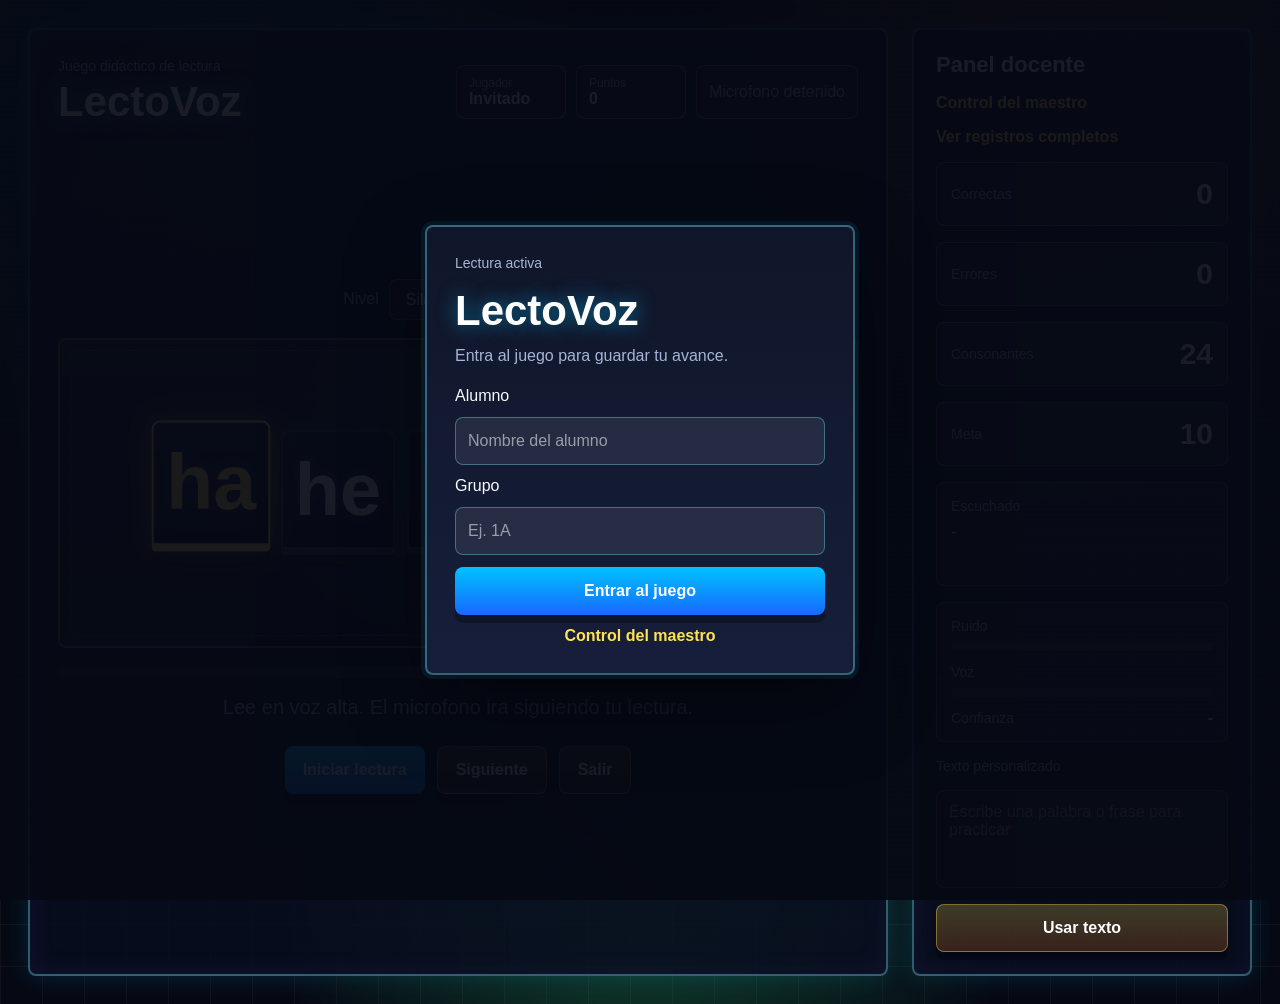
==== index.html @ b3d40e50 "Refactor LectoVoz into modular architecture" ====
<!doctype html>
<html lang="es">
  <head>
    <meta charset="UTF-8" />
    <meta name="viewport" content="width=device-width, initial-scale=1.0" />
    <title>LectoVoz</title>
    <link rel="stylesheet" href="styles.css" />
  </head>
  <body>
    <section class="login-screen" id="login-screen">
      <form class="login-card" id="login-form">
        <p class="eyebrow">Lectura activa</p>
        <h1>LectoVoz</h1>
        <p class="login-copy">Entra al juego para guardar tu avance.</p>
        <label for="student-name">Alumno</label>
        <input id="student-name" autocomplete="name" required placeholder="Nombre del alumno" />
        <label for="student-group">Grupo</label>
        <input id="student-group" required placeholder="Ej. 1A" />
        <button class="primary full" type="submit">Entrar al juego</button>
        <a class="teacher-link" href="teacher-control.html">Control del maestro</a>
      </form>
    </section>

    <main class="app">
      <section class="practice" aria-labelledby="app-title">
        <div class="topbar">
          <div>
            <p class="eyebrow">Juego didactico de lectura</p>
            <h1 id="app-title">LectoVoz</h1>
          </div>
          <div class="player-strip">
            <div>
              <span>Jugador</span>
              <strong id="current-student">Invitado</strong>
            </div>
            <div>
              <span>Puntos</span>
              <strong id="score-count">0</strong>
            </div>
            <div class="status" id="mic-status">Microfono detenido</div>
          </div>
        </div>

        <div class="reader" aria-live="polite">
          <div class="level-row">
            <label for="level-select">Nivel</label>
            <select id="level-select">
              <option value="silabas">Silabas</option>
              <option value="palabras_cortas">Palabras pequenas</option>
              <option value="palabras_medianas">Palabras medianas</option>
              <option value="palabras_largas">Palabras grandes</option>
              <option value="frases_cortas">Frases 3 a 5</option>
              <option value="frases_medianas">Frases 5 a 8</option>
              <option value="frases_largas">Frases 8 a 10</option>
            </select>
          </div>

          <div class="prompt-shell">
            <div id="prompt" class="prompt"></div>
          </div>

          <div class="meter" aria-hidden="true">
            <div id="meter-fill"></div>
          </div>

          <p class="feedback" id="feedback">
            Presiona iniciar y permite el microfono. Despues lee en voz alta.
          </p>

          <div class="controls">
            <button id="start-btn" class="primary">Iniciar lectura</button>
            <button id="next-btn" class="secondary">Siguiente</button>
            <button id="logout-btn" class="secondary">Salir</button>
          </div>
        </div>
      </section>

      <aside class="side">
        <h2>Panel docente</h2>
        <a class="teacher-link compact" href="teacher-control.html">Control del maestro</a>
        <a class="teacher-link compact" href="teacher.html">Ver registros completos</a>
        <div class="stat">
          <span>Correctas</span>
          <strong id="correct-count">0</strong>
        </div>
        <div class="stat">
          <span>Errores</span>
          <strong id="error-count">0</strong>
        </div>
        <div class="stat">
          <span>Consonantes</span>
          <strong id="active-consonants">24</strong>
        </div>
        <div class="stat">
          <span>Meta</span>
          <strong id="session-goal-count">10</strong>
        </div>
        <div class="heard">
          <span>Escuchado</span>
          <p id="heard-text">-</p>
        </div>
        <div class="audio-panel">
          <div>
            <span>Ruido</span>
            <div class="mini-meter"><i id="noise-level"></i></div>
          </div>
          <div>
            <span>Voz</span>
            <div class="mini-meter"><i id="voice-level"></i></div>
          </div>
          <div class="confidence">
            <span>Confianza</span>
            <strong id="confidence-level">-</strong>
          </div>
        </div>
        <label class="custom-label" for="custom-text">Texto personalizado</label>
        <textarea id="custom-text" rows="4" placeholder="Escribe una palabra o frase para practicar"></textarea>
        <button id="use-custom" class="secondary full">Usar texto</button>
      </aside>
    </main>

    <script src="modules/evaluation.js"></script>
    <script src="modules/content.js"></script>
    <script src="modules/storage.js"></script>
    <script src="modules/speech-recognition.js"></script>
    <script src="app.js"></script>
  </body>
</html>
---- styles.css ----
:root {
  --ink: #202124;
  --muted: #65717b;
  --paper: #fffdf8;
  --line: #d9e1e8;
  --blue: #2563eb;
  --green: #198754;
  --red: #c92a2a;
  --yellow: #f2c94c;
  --panel: #f5f7fb;
}

* {
  box-sizing: border-box;
}

body {
  margin: 0;
  min-height: 100vh;
  background: linear-gradient(135deg, #eaf6ff 0%, #fff8df 52%, #ecfff3 100%);
  color: var(--ink);
  font-family: Arial, Helvetica, sans-serif;
}

button,
select,
textarea,
input {
  font: inherit;
}

.app {
  display: grid;
  grid-template-columns: minmax(0, 1fr) 320px;
  gap: 24px;
  min-height: 100vh;
  padding: 28px;
}

.practice,
.side {
  background: rgba(255, 255, 255, 0.88);
  border: 1px solid rgba(32, 33, 36, 0.08);
  border-radius: 8px;
  box-shadow: 0 20px 60px rgba(37, 99, 235, 0.12);
}

.practice {
  display: flex;
  flex-direction: column;
  padding: 28px;
}

.topbar {
  display: flex;
  align-items: flex-start;
  justify-content: space-between;
  gap: 20px;
}

.eyebrow {
  margin: 0 0 4px;
  color: var(--muted);
  font-size: 14px;
}

h1,
h2 {
  margin: 0;
}

h1 {
  font-size: 42px;
}

h2 {
  font-size: 22px;
}

.status {
  min-width: 172px;
  border: 1px solid var(--line);
  border-radius: 999px;
  padding: 10px 14px;
  color: var(--muted);
  text-align: center;
  background: #fff;
}

.status.listening {
  border-color: rgba(25, 135, 84, 0.35);
  color: var(--green);
  background: #ecfff3;
}

.reader {
  display: flex;
  flex: 1;
  flex-direction: column;
  justify-content: center;
  gap: 22px;
  max-width: 980px;
  width: 100%;
  margin: 0 auto;
}

.level-row {
  display: flex;
  align-items: center;
  justify-content: center;
  gap: 10px;
  color: var(--muted);
}

select {
  border: 1px solid var(--line);
  border-radius: 8px;
  background: #fff;
  padding: 10px 12px;
}

.prompt-shell {
  display: flex;
  align-items: center;
  justify-content: center;
  min-height: 245px;
  border: 2px solid var(--line);
  border-radius: 8px;
  background: var(--paper);
  padding: 28px;
}

.prompt {
  display: flex;
  flex-wrap: wrap;
  justify-content: center;
  gap: 12px;
  max-width: 880px;
  line-height: 1.35;
  text-align: center;
}

.chunk {
  display: inline-flex;
  align-items: center;
  justify-content: center;
  min-width: 56px;
  min-height: 64px;
  border-bottom: 6px solid #c8d2dc;
  border-radius: 8px 8px 4px 4px;
  padding: 8px 12px;
  background: #fff;
  color: #1d2935;
  font-size: clamp(34px, 7vw, 74px);
  font-weight: 800;
  transition: background-color 160ms ease, color 160ms ease, border-color 160ms ease, transform 160ms ease;
}

.chunk.current {
  border-color: var(--yellow);
  transform: translateY(-3px);
}

.chunk.correct {
  border-color: var(--green);
  background: #e9f9ef;
  color: var(--green);
}

.chunk.error {
  border-color: var(--red);
  background: #fff0f0;
  color: var(--red);
}

.space {
  width: 26px;
}

.meter {
  height: 12px;
  overflow: hidden;
  border-radius: 999px;
  background: #dbe5ee;
}

#meter-fill {
  width: 0%;
  height: 100%;
  border-radius: inherit;
  background: linear-gradient(90deg, #198754, #2f9e44);
  transition: width 180ms ease;
}

.feedback {
  min-height: 32px;
  margin: 0;
  color: var(--muted);
  font-size: 20px;
  text-align: center;
}

.controls {
  display: flex;
  justify-content: center;
  gap: 12px;
}

button {
  min-height: 48px;
  border: 0;
  border-radius: 8px;
  padding: 0 18px;
  cursor: pointer;
  font-weight: 700;
}

.primary {
  background: var(--blue);
  color: #fff;
}

.secondary {
  border: 1px solid var(--line);
  background: #fff;
  color: var(--ink);
}

.full {
  width: 100%;
}

.side {
  display: flex;
  flex-direction: column;
  gap: 16px;
  padding: 22px;
}

.stat,
.heard,
.audio-panel {
  border: 1px solid var(--line);
  border-radius: 8px;
  background: var(--panel);
  padding: 14px;
}

.stat {
  display: flex;
  align-items: center;
  justify-content: space-between;
}

.stat span,
.heard span,
.audio-panel span,
.custom-label {
  color: var(--muted);
  font-size: 14px;
}

.stat strong {
  font-size: 30px;
}

.heard p {
  min-height: 48px;
  margin: 8px 0 0;
  overflow-wrap: anywhere;
}

.audio-panel {
  display: grid;
  gap: 12px;
}

.mini-meter {
  height: 9px;
  margin-top: 7px;
  overflow: hidden;
  border-radius: 999px;
  background: #dbe5ee;
}

.mini-meter i {
  display: block;
  width: 0%;
  height: 100%;
  border-radius: inherit;
  background: #2563eb;
  transition: width 100ms linear;
}

.confidence {
  display: flex;
  align-items: center;
  justify-content: space-between;
}

textarea {
  width: 100%;
  resize: vertical;
  border: 1px solid var(--line);
  border-radius: 8px;
  padding: 12px;
}

@media (max-width: 860px) {
  .app {
    grid-template-columns: 1fr;
    padding: 14px;
  }

  .practice {
    min-height: 68vh;
    padding: 18px;
  }

  .topbar {
    flex-direction: column;
  }

  h1 {
    font-size: 34px;
  }

  .status {
    width: 100%;
  }

  .prompt-shell {
    min-height: 220px;
    padding: 18px;
  }

  .chunk {
    min-width: 45px;
    min-height: 54px;
    padding: 6px 9px;
  }
}

/* Arcade skin */
:root {
  --ink: #f8fbff;
  --muted: #a7b4d6;
  --paper: #10172a;
  --line: rgba(124, 239, 255, 0.35);
  --blue: #00c2ff;
  --green: #35ff87;
  --red: #ff3d71;
  --yellow: #ffe156;
  --panel: rgba(11, 18, 38, 0.88);
  --violet: #8b5cf6;
  --hot: #ff7a18;
}

body {
  overflow-x: hidden;
  background:
    linear-gradient(rgba(255, 255, 255, 0.035) 1px, transparent 1px),
    linear-gradient(90deg, rgba(255, 255, 255, 0.035) 1px, transparent 1px),
    radial-gradient(circle at 18% 14%, rgba(0, 194, 255, 0.32), transparent 28%),
    radial-gradient(circle at 82% 12%, rgba(255, 122, 24, 0.28), transparent 28%),
    radial-gradient(circle at 50% 88%, rgba(53, 255, 135, 0.22), transparent 34%),
    #060914;
  background-size: 42px 42px, 42px 42px, auto, auto, auto, auto;
  color: var(--ink);
}

body::before {
  content: "";
  position: fixed;
  inset: auto -10vw 0;
  height: 34vh;
  pointer-events: none;
  background:
    linear-gradient(115deg, transparent 45%, rgba(0, 194, 255, 0.28) 46%, transparent 48%),
    linear-gradient(65deg, transparent 45%, rgba(255, 225, 86, 0.24) 46%, transparent 48%);
  transform: perspective(420px) rotateX(58deg);
  transform-origin: bottom;
  opacity: 0.72;
}

body::after {
  content: "";
  position: fixed;
  inset: 0;
  pointer-events: none;
  background: repeating-linear-gradient(0deg, rgba(255, 255, 255, 0.035), rgba(255, 255, 255, 0.035) 1px, transparent 1px, transparent 5px);
  mix-blend-mode: screen;
}

.login-screen {
  position: fixed;
  z-index: 10;
  inset: 0;
  display: grid;
  place-items: center;
  padding: 20px;
  background: rgba(6, 9, 20, 0.92);
}

.login-screen.hidden {
  display: none;
}

.login-card {
  display: grid;
  gap: 12px;
  width: min(430px, 100%);
  border: 2px solid var(--line);
  border-radius: 8px;
  padding: 28px;
  background: linear-gradient(180deg, rgba(16, 23, 42, 0.98), rgba(23, 31, 61, 0.96));
  box-shadow: 0 0 0 4px rgba(0, 194, 255, 0.08), 0 28px 80px rgba(0, 0, 0, 0.42);
}

.login-card h1,
.teacher-hero h1 {
  color: #fff;
  text-shadow: 0 0 18px rgba(0, 194, 255, 0.55);
}

.login-copy {
  margin: 0 0 10px;
  color: var(--muted);
}

input,
select,
textarea {
  border: 1px solid var(--line);
  border-radius: 8px;
  background: rgba(255, 255, 255, 0.08);
  color: #fff;
}

input {
  min-height: 48px;
  padding: 0 12px;
}

input::placeholder,
textarea::placeholder {
  color: rgba(248, 251, 255, 0.55);
}

select option {
  color: #111827;
}

.app {
  position: relative;
  z-index: 1;
  grid-template-columns: minmax(0, 1fr) 340px;
}

.practice,
.side,
.teacher-stat,
.records-panel {
  border: 2px solid var(--line);
  background: linear-gradient(180deg, rgba(12, 18, 40, 0.92), rgba(8, 13, 30, 0.86));
  box-shadow:
    0 0 24px rgba(0, 194, 255, 0.16),
    inset 0 0 28px rgba(139, 92, 246, 0.08);
}

.topbar {
  align-items: center;
}

.eyebrow,
.level-row,
.feedback,
.stat span,
.heard span,
.audio-panel span,
.custom-label {
  color: var(--muted);
}

h1 {
  color: #fff;
  letter-spacing: 0;
  text-shadow: 0 0 20px rgba(0, 194, 255, 0.55), 0 0 34px rgba(255, 122, 24, 0.24);
}

.player-strip {
  display: grid;
  grid-template-columns: auto auto auto;
  gap: 10px;
  align-items: stretch;
}

.player-strip > div,
.status,
.stat,
.heard,
.audio-panel {
  border: 1px solid var(--line);
  background: rgba(255, 255, 255, 0.07);
}

.player-strip > div {
  min-width: 110px;
  border-radius: 8px;
  padding: 10px 12px;
}

.player-strip span {
  display: block;
  color: var(--muted);
  font-size: 12px;
}

.player-strip strong,
.stat strong,
.teacher-stat strong,
.confidence strong {
  color: #fff;
}

.status {
  display: grid;
  place-items: center;
  color: var(--muted);
}

.status.listening {
  color: var(--green);
  background: rgba(53, 255, 135, 0.12);
  box-shadow: 0 0 22px rgba(53, 255, 135, 0.22);
}

.reader {
  gap: 18px;
}

.prompt-shell {
  position: relative;
  min-height: 310px;
  overflow: hidden;
  border: 2px solid rgba(255, 225, 86, 0.38);
  background:
    linear-gradient(180deg, rgba(255, 255, 255, 0.07), rgba(255, 255, 255, 0.02)),
    radial-gradient(circle at 50% 40%, rgba(0, 194, 255, 0.18), transparent 45%),
    #0b1024;
}

.prompt-shell::before {
  content: "";
  position: absolute;
  inset: 10px;
  border: 1px dashed rgba(255, 225, 86, 0.28);
  border-radius: 8px;
  pointer-events: none;
}

.prompt {
  position: relative;
}

.chunk {
  min-width: 70px;
  min-height: 74px;
  border: 2px solid rgba(255, 255, 255, 0.18);
  border-bottom: 8px solid rgba(255, 255, 255, 0.18);
  background: linear-gradient(180deg, #17203f, #0c1228);
  color: #fff;
  text-shadow: 0 0 14px rgba(255, 255, 255, 0.2);
  box-shadow: 0 12px 0 rgba(0, 0, 0, 0.22), 0 0 18px rgba(0, 194, 255, 0.12);
}

.chunk.current {
  border-color: var(--yellow);
  color: var(--yellow);
  transform: translateY(-7px) scale(1.04);
  box-shadow: 0 15px 0 rgba(0, 0, 0, 0.24), 0 0 28px rgba(255, 225, 86, 0.45);
}

.chunk.correct {
  border-color: var(--green);
  background: linear-gradient(180deg, rgba(53, 255, 135, 0.28), rgba(18, 127, 69, 0.24));
  color: var(--green);
  box-shadow: 0 12px 0 rgba(0, 0, 0, 0.22), 0 0 26px rgba(53, 255, 135, 0.38);
}

.chunk.error {
  border-color: var(--red);
  background: linear-gradient(180deg, rgba(255, 61, 113, 0.32), rgba(123, 16, 48, 0.28));
  color: #ffd8e2;
  box-shadow: 0 12px 0 rgba(0, 0, 0, 0.22), 0 0 26px rgba(255, 61, 113, 0.4);
}

.meter,
.mini-meter {
  background: rgba(255, 255, 255, 0.11);
}

#meter-fill {
  background: linear-gradient(90deg, var(--green), var(--yellow), var(--hot));
  box-shadow: 0 0 18px rgba(53, 255, 135, 0.45);
}

.mini-meter i {
  background: linear-gradient(90deg, var(--blue), var(--yellow));
}

button,
.nav-button,
.teacher-link {
  text-decoration: none;
}

button,
.nav-button {
  box-shadow: 0 8px 0 rgba(0, 0, 0, 0.28);
  transition: transform 120ms ease, box-shadow 120ms ease, filter 120ms ease;
}

button:hover,
.nav-button:hover {
  filter: brightness(1.12);
  transform: translateY(-2px);
}

button:active,
.nav-button:active {
  box-shadow: 0 3px 0 rgba(0, 0, 0, 0.28);
  transform: translateY(3px);
}

.primary {
  background: linear-gradient(180deg, #00c2ff, #1769ff);
}

.secondary {
  border-color: rgba(255, 225, 86, 0.38);
  background: linear-gradient(180deg, rgba(255, 225, 86, 0.22), rgba(255, 122, 24, 0.2));
  color: #fff;
}

.danger {
  background: linear-gradient(180deg, #ff3d71, #a3133f);
  color: #fff;
}

.teacher-link {
  color: var(--yellow);
  font-weight: 700;
  text-align: center;
}

.teacher-link.compact {
  text-align: left;
}

.teacher-app {
  position: relative;
  z-index: 1;
  display: grid;
  gap: 22px;
  min-height: 100vh;
  padding: 28px;
}

.teacher-hero {
  display: flex;
  align-items: center;
  justify-content: space-between;
  gap: 20px;
}

.nav-button {
  display: inline-grid;
  min-height: 48px;
  place-items: center;
  border-radius: 8px;
  padding: 0 18px;
  font-weight: 800;
}

.dashboard-grid {
  display: grid;
  grid-template-columns: repeat(3, minmax(0, 1fr));
  gap: 16px;
}

.teacher-stat {
  border-radius: 8px;
  padding: 18px;
}

.teacher-stat span {
  color: var(--muted);
}

.teacher-stat strong {
  display: block;
  margin-top: 8px;
  font-size: 38px;
}

.records-panel {
  border-radius: 8px;
  padding: 18px;
}

.teacher-actions {
  display: flex;
  flex-wrap: wrap;
  gap: 12px;
}

.control-app {
  align-content: start;
}

.control-tabs {
  display: flex;
  flex-wrap: wrap;
  gap: 10px;
}

.tab-button {
  min-height: 44px;
  border: 1px solid rgba(124, 239, 255, 0.28);
  background: rgba(255, 255, 255, 0.07);
  color: var(--muted);
}

.tab-button.active {
  border-color: rgba(255, 225, 86, 0.5);
  background: linear-gradient(180deg, rgba(255, 225, 86, 0.24), rgba(0, 194, 255, 0.12));
  color: #fff;
}

.control-panel {
  display: none;
}

.control-panel.active {
  display: block;
}

.control-layout,
.game-config-grid {
  display: grid;
  grid-template-columns: 360px minmax(0, 1fr);
  gap: 18px;
}

.student-register,
.student-list-panel,
.selected-student-card,
.config-section {
  border: 2px solid var(--line);
  border-radius: 8px;
  padding: 18px;
  background: linear-gradient(180deg, rgba(12, 18, 40, 0.92), rgba(8, 13, 30, 0.86));
  box-shadow:
    0 0 24px rgba(0, 194, 255, 0.16),
    inset 0 0 28px rgba(139, 92, 246, 0.08);
}

.student-form,
.settings-grid {
  display: grid;
  gap: 10px;
}

.setting-toggle {
  display: flex;
  align-items: center;
  gap: 10px;
  min-height: 48px;
  border: 1px solid rgba(124, 239, 255, 0.28);
  border-radius: 8px;
  padding: 0 12px;
  background: rgba(255, 255, 255, 0.06);
  color: #fff;
  font-weight: 700;
}

.setting-toggle input {
  width: 20px;
  height: 20px;
  accent-color: var(--green);
}

.panel-title-row,
.selected-student-card {
  display: flex;
  align-items: center;
  justify-content: space-between;
  gap: 14px;
}

.panel-title-row span {
  display: inline-grid;
  min-width: 42px;
  min-height: 34px;
  place-items: center;
  border: 1px solid var(--line);
  border-radius: 8px;
  color: var(--yellow);
  font-weight: 800;
}

.student-list {
  display: grid;
  gap: 10px;
  margin-top: 14px;
}

.student-row {
  display: flex;
  align-items: center;
  justify-content: space-between;
  width: 100%;
  min-height: 64px;
  border: 1px solid rgba(124, 239, 255, 0.25);
  background: rgba(255, 255, 255, 0.06);
  color: #fff;
  text-align: left;
}

.student-row.active {
  border-color: var(--yellow);
  background: rgba(255, 225, 86, 0.14);
}

.student-row span {
  display: grid;
  gap: 4px;
}

.student-row small,
.student-row i,
.config-note,
#selected-student-meta {
  color: var(--muted);
}

.student-row i {
  min-width: 34px;
  font-style: normal;
  text-align: right;
}

.selected-student-card {
  margin-bottom: 18px;
}

.small-button {
  min-height: 38px;
  padding: 0 12px;
}

.consonant-grid {
  display: grid;
  grid-template-columns: repeat(auto-fill, minmax(70px, 1fr));
  gap: 10px;
  margin-top: 14px;
}

.consonant-option input {
  position: absolute;
  opacity: 0;
  pointer-events: none;
}

.consonant-option span {
  display: grid;
  min-height: 54px;
  place-items: center;
  border: 1px solid rgba(124, 239, 255, 0.28);
  border-radius: 8px;
  background: rgba(255, 255, 255, 0.07);
  color: #fff;
  font-size: 22px;
  font-weight: 800;
  cursor: pointer;
}

.consonant-option input:checked + span {
  border-color: var(--green);
  background: rgba(53, 255, 135, 0.16);
  color: var(--green);
}

.consonant-option input:disabled + span {
  cursor: not-allowed;
  opacity: 0.48;
}

.records-tools {
  display: flex;
  flex-wrap: wrap;
  align-items: center;
  gap: 12px;
  margin-bottom: 16px;
}

.table-wrap {
  overflow: auto;
}

table {
  width: 100%;
  border-collapse: collapse;
  min-width: 880px;
}

th,
td {
  border-bottom: 1px solid rgba(124, 239, 255, 0.18);
  padding: 12px 10px;
  text-align: left;
}

th {
  color: var(--yellow);
  font-size: 13px;
  text-transform: uppercase;
}

td {
  color: #eef4ff;
}

.empty-state {
  margin: 18px 0 0;
  color: var(--muted);
  text-align: center;
}

@media (max-width: 860px) {
  .player-strip {
    width: 100%;
    grid-template-columns: 1fr;
  }

  .dashboard-grid {
    grid-template-columns: 1fr;
  }

  .teacher-hero {
    align-items: stretch;
    flex-direction: column;
  }

  .teacher-actions,
  .control-tabs {
    display: grid;
    grid-template-columns: 1fr;
  }

  .control-layout,
  .game-config-grid {
    grid-template-columns: 1fr;
  }

  .selected-student-card {
    align-items: stretch;
    flex-direction: column;
  }

  .chunk {
    min-width: 52px;
    min-height: 58px;
  }
}
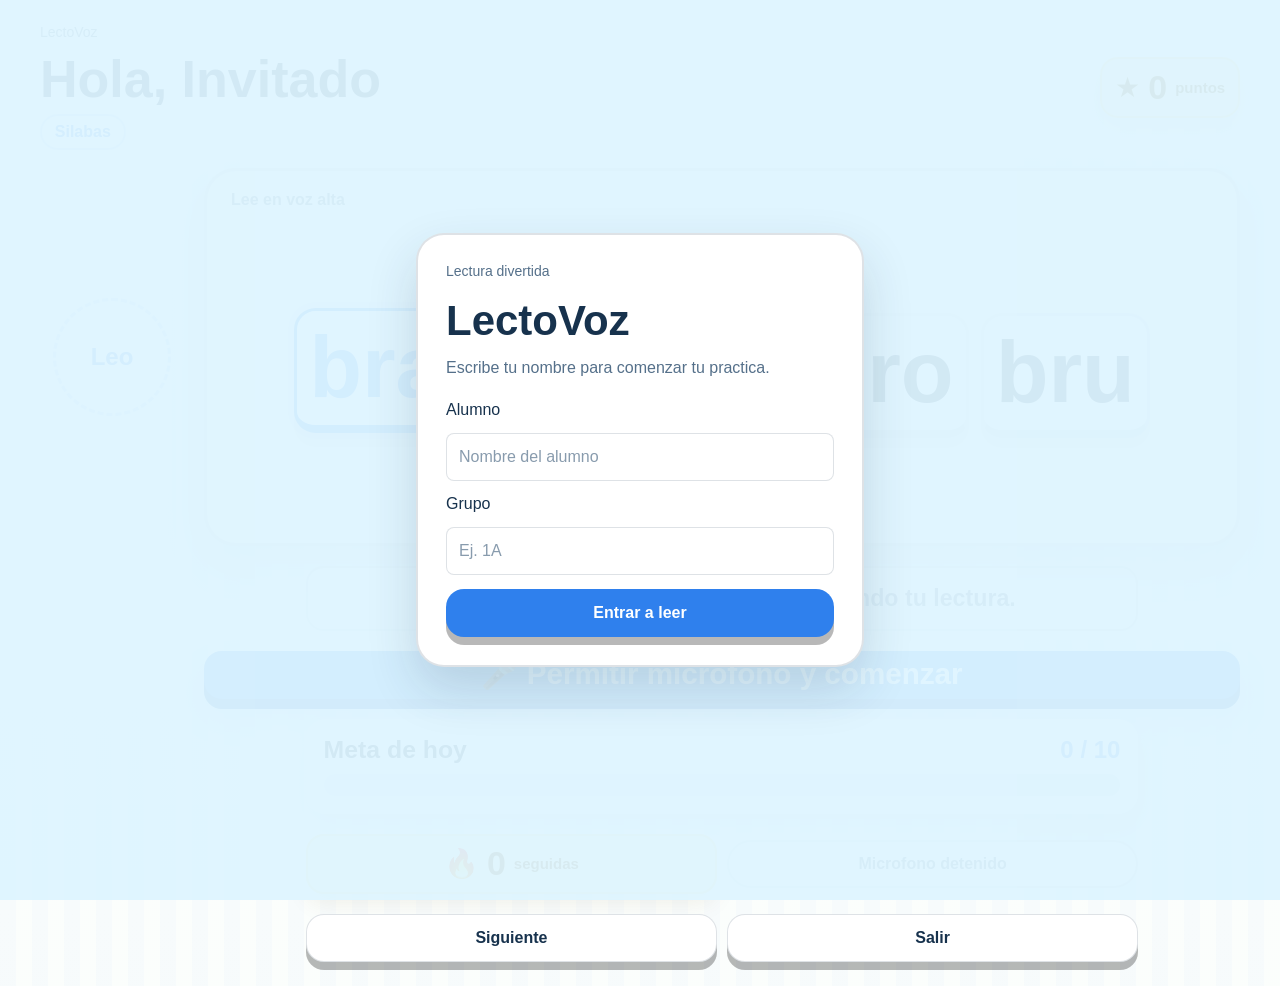
==== commit de755422: "Improve reading evaluation, student UI, and microphone flow" ====
--- a/index.html
+++ b/index.html
@@ -6,79 +6,108 @@
     <title>LectoVoz</title>
     <link rel="stylesheet" href="styles.css" />
   </head>
-  <body>
+  <body class="student-page">
     <section class="login-screen" id="login-screen">
       <form class="login-card" id="login-form">
-        <p class="eyebrow">Lectura activa</p>
+        <p class="eyebrow">Lectura divertida</p>
         <h1>LectoVoz</h1>
-        <p class="login-copy">Entra al juego para guardar tu avance.</p>
+        <p class="login-copy">Escribe tu nombre para comenzar tu practica.</p>
         <label for="student-name">Alumno</label>
         <input id="student-name" autocomplete="name" required placeholder="Nombre del alumno" />
         <label for="student-group">Grupo</label>
         <input id="student-group" required placeholder="Ej. 1A" />
-        <button class="primary full" type="submit">Entrar al juego</button>
-        <a class="teacher-link" href="teacher-control.html">Control del maestro</a>
+        <button class="primary full" type="submit">Entrar a leer</button>
       </form>
     </section>
 
-    <main class="app">
-      <section class="practice" aria-labelledby="app-title">
-        <div class="topbar">
-          <div>
-            <p class="eyebrow">Juego didactico de lectura</p>
-            <h1 id="app-title">LectoVoz</h1>
+    <main class="student-app app">
+      <section class="student-practice practice" aria-labelledby="app-title">
+        <header class="student-header">
+          <div class="student-greeting">
+            <p class="eyebrow">LectoVoz</p>
+            <h1 id="app-title">Hola, <span id="current-student">Invitado</span></h1>
+            <p class="activity-pill" id="current-activity">Silabas</p>
           </div>
-          <div class="player-strip">
-            <div>
-              <span>Jugador</span>
-              <strong id="current-student">Invitado</strong>
+          <div class="student-score" aria-label="Puntos obtenidos">
+            <span aria-hidden="true">&#9733;</span>
+            <strong id="score-count">0</strong>
+            <small>puntos</small>
+          </div>
+        </header>
+
+        <div class="student-reader reader" aria-live="polite">
+          <div class="leo-space" aria-hidden="true">
+            <div class="leo-placeholder">
+              <span>Leo</span>
             </div>
-            <div>
-              <span>Puntos</span>
-              <strong id="score-count">0</strong>
+          </div>
+
+          <div class="prompt-shell" id="reading-card">
+            <p class="read-label">Lee en voz alta</p>
+            <div id="prompt" class="prompt"></div>
+          </div>
+
+          <p class="feedback" id="feedback" role="status">
+            Presiona comenzar y permite el microfono. Despues lee en voz alta.
+          </p>
+
+          <button id="start-btn" class="primary mic-button" type="button">
+            <span aria-hidden="true">&#127908;</span>
+            <span>Permitir microfono y comenzar</span>
+          </button>
+
+          <section class="student-progress" aria-labelledby="goal-title">
+            <div class="goal-row">
+              <h2 id="goal-title">Meta de hoy</h2>
+              <span id="session-progress-text">0 / 10</span>
+            </div>
+            <div class="meter" aria-hidden="true">
+              <div id="meter-fill"></div>
+            </div>
+          </section>
+
+          <div class="student-badges">
+            <div class="student-badge">
+              <span aria-hidden="true">&#128293;</span>
+              <strong id="streak-count">0</strong>
+              <small>seguidas</small>
             </div>
             <div class="status" id="mic-status">Microfono detenido</div>
           </div>
-        </div>
 
-        <div class="reader" aria-live="polite">
-          <div class="level-row">
-            <label for="level-select">Nivel</label>
-            <select id="level-select">
-              <option value="silabas">Silabas</option>
-              <option value="palabras_cortas">Palabras pequenas</option>
-              <option value="palabras_medianas">Palabras medianas</option>
-              <option value="palabras_largas">Palabras grandes</option>
-              <option value="frases_cortas">Frases 3 a 5</option>
-              <option value="frases_medianas">Frases 5 a 8</option>
-              <option value="frases_largas">Frases 8 a 10</option>
-            </select>
+          <div class="controls student-controls">
+            <button id="next-btn" class="secondary" type="button">Siguiente</button>
+            <button id="logout-btn" class="secondary" type="button">Salir</button>
           </div>
 
-          <div class="prompt-shell">
-            <div id="prompt" class="prompt"></div>
-          </div>
-
-          <div class="meter" aria-hidden="true">
-            <div id="meter-fill"></div>
-          </div>
-
-          <p class="feedback" id="feedback">
-            Presiona iniciar y permite el microfono. Despues lee en voz alta.
-          </p>
-
-          <div class="controls">
-            <button id="start-btn" class="primary">Iniciar lectura</button>
-            <button id="next-btn" class="secondary">Siguiente</button>
-            <button id="logout-btn" class="secondary">Salir</button>
-          </div>
+          <section class="mission-card" id="mission-card" hidden aria-live="polite">
+            <div>
+              <p class="mission-icon" aria-hidden="true">&#127881;</p>
+              <h2>&iexcl;Mision completada!</h2>
+              <p>Hiciste <strong id="mission-count">0</strong> ejercicios y ganaste <strong id="mission-score">0</strong> puntos.</p>
+              <p>Sigue leyendo asi de bonito.</p>
+            </div>
+            <div class="mission-actions">
+              <button id="continue-btn" class="primary" type="button">Seguir practicando</button>
+              <button id="mission-logout-btn" class="secondary" type="button">Salir</button>
+            </div>
+          </section>
         </div>
       </section>
 
-      <aside class="side">
-        <h2>Panel docente</h2>
-        <a class="teacher-link compact" href="teacher-control.html">Control del maestro</a>
-        <a class="teacher-link compact" href="teacher.html">Ver registros completos</a>
+      <aside class="student-internal" hidden aria-hidden="true">
+        <div class="level-row">
+          <label for="level-select">Nivel</label>
+          <select id="level-select">
+            <option value="silabas">Silabas</option>
+            <option value="palabras_cortas">Palabras pequenas</option>
+            <option value="palabras_medianas">Palabras medianas</option>
+            <option value="palabras_largas">Palabras grandes</option>
+            <option value="frases_cortas">Frases 3 a 5</option>
+            <option value="frases_medianas">Frases 5 a 8</option>
+            <option value="frases_largas">Frases 8 a 10</option>
+          </select>
+        </div>
         <div class="stat">
           <span>Correctas</span>
           <strong id="correct-count">0</strong>
--- a/styles.css
+++ b/styles.css
@@ -974,3 +974,782 @@
     min-height: 58px;
   }
 }
+
+/* Student reading experience */
+body.student-page {
+  --student-ink: #17324d;
+  --student-muted: #55708a;
+  --student-paper: #fffaf0;
+  --student-sky: #dff5ff;
+  --student-mint: #ddf8e8;
+  --student-blue: #2f80ed;
+  --student-green: #24a148;
+  --student-yellow: #f2b705;
+  --student-red: #d64545;
+  --student-line: rgba(23, 50, 77, 0.14);
+  overflow-x: hidden;
+  background:
+    linear-gradient(180deg, rgba(255, 255, 255, 0.86), rgba(255, 255, 255, 0.68)),
+    repeating-linear-gradient(90deg, rgba(47, 128, 237, 0.07) 0 16px, transparent 16px 32px),
+    #f3fbf6;
+  color: var(--student-ink);
+}
+
+body.student-page::before,
+body.student-page::after {
+  display: none;
+}
+
+.student-page .login-screen {
+  background: rgba(223, 245, 255, 0.94);
+}
+
+.student-page .login-card {
+  gap: 14px;
+  border: 2px solid var(--student-line);
+  border-radius: 28px;
+  background: #fff;
+  color: var(--student-ink);
+  box-shadow: 0 22px 50px rgba(23, 50, 77, 0.16);
+}
+
+.student-page .login-card h1 {
+  color: var(--student-ink);
+  text-shadow: none;
+}
+
+.student-page .login-copy,
+.student-page .eyebrow {
+  color: var(--student-muted);
+}
+
+.student-page input {
+  border-color: var(--student-line);
+  background: #fff;
+  color: var(--student-ink);
+}
+
+.student-page input::placeholder {
+  color: rgba(85, 112, 138, 0.7);
+}
+
+.student-app {
+  display: block;
+  min-height: 100vh;
+  padding: 24px;
+}
+
+.student-practice {
+  min-height: calc(100vh - 48px);
+  border: 0;
+  border-radius: 0;
+  background: transparent;
+  box-shadow: none;
+  padding: 0;
+}
+
+.student-header {
+  display: flex;
+  align-items: center;
+  justify-content: space-between;
+  gap: 18px;
+  max-width: 1120px;
+  margin: 0 auto 18px;
+}
+
+.student-greeting {
+  display: grid;
+  gap: 8px;
+}
+
+.student-greeting h1 {
+  color: var(--student-ink);
+  font-size: clamp(32px, 6vw, 56px);
+  text-shadow: none;
+}
+
+.activity-pill {
+  display: inline-flex;
+  width: fit-content;
+  margin: 0;
+  border: 2px solid rgba(47, 128, 237, 0.2);
+  border-radius: 999px;
+  padding: 8px 16px;
+  background: #fff;
+  color: var(--student-blue);
+  font-weight: 800;
+}
+
+.student-score,
+.student-badge {
+  display: inline-flex;
+  align-items: center;
+  gap: 8px;
+  min-height: 64px;
+  border: 2px solid rgba(242, 183, 5, 0.26);
+  border-radius: 24px;
+  padding: 10px 18px;
+  background: #fff7d6;
+  color: #6d4b00;
+  box-shadow: 0 10px 22px rgba(109, 75, 0, 0.08);
+}
+
+.student-score span,
+.student-badge span {
+  font-size: 28px;
+}
+
+.student-score strong,
+.student-badge strong {
+  color: inherit;
+  font-size: 34px;
+}
+
+.student-score small,
+.student-badge small {
+  font-size: 15px;
+  font-weight: 800;
+}
+
+.student-reader {
+  display: grid;
+  grid-template-columns: 140px minmax(0, 1fr);
+  gap: 18px;
+  max-width: 1120px;
+  margin: 0 auto;
+}
+
+.leo-space {
+  align-self: stretch;
+  display: grid;
+  place-items: center;
+}
+
+.leo-placeholder {
+  display: grid;
+  width: 118px;
+  aspect-ratio: 1;
+  place-items: center;
+  border: 3px dashed rgba(47, 128, 237, 0.28);
+  border-radius: 999px;
+  background: #fff;
+  color: var(--student-blue);
+  font-size: 24px;
+  font-weight: 900;
+}
+
+.student-page .prompt-shell {
+  min-height: clamp(260px, 42vh, 440px);
+  border: 3px solid var(--student-line);
+  border-radius: 32px;
+  background: var(--student-paper);
+  box-shadow: 0 18px 42px rgba(23, 50, 77, 0.14);
+  padding: clamp(22px, 5vw, 48px);
+}
+
+.student-page .prompt-shell::before {
+  display: none;
+}
+
+.read-label {
+  position: absolute;
+  inset: 20px auto auto 24px;
+  margin: 0;
+  color: var(--student-muted);
+  font-size: 16px;
+  font-weight: 800;
+}
+
+.student-page .prompt {
+  width: 100%;
+  max-width: 900px;
+}
+
+.student-page .chunk {
+  min-width: 72px;
+  min-height: 78px;
+  border: 3px solid rgba(23, 50, 77, 0.12);
+  border-bottom: 8px solid rgba(23, 50, 77, 0.18);
+  border-radius: 22px;
+  background: #fff;
+  color: var(--student-ink);
+  font-size: clamp(38px, 8vw, 86px);
+  text-shadow: none;
+  box-shadow: 0 10px 0 rgba(23, 50, 77, 0.08);
+}
+
+.student-page .chunk.current {
+  border-color: var(--student-blue);
+  color: var(--student-blue);
+  transform: translateY(-5px);
+  box-shadow: 0 14px 0 rgba(23, 50, 77, 0.08), 0 0 0 6px rgba(47, 128, 237, 0.12);
+}
+
+.student-page .chunk.correct {
+  border-color: var(--student-green);
+  background: #e8f8ee;
+  color: var(--student-green);
+}
+
+.student-page .chunk.approximate {
+  border-color: var(--student-yellow);
+  background: #fff6cf;
+  color: #7a5600;
+}
+
+.student-page .chunk.error {
+  border-color: var(--student-red);
+  background: #fff0f0;
+  color: var(--student-red);
+}
+
+.student-page .feedback {
+  grid-column: 2;
+  min-height: 58px;
+  border: 2px solid var(--student-line);
+  border-radius: 22px;
+  padding: 14px 18px;
+  background: #fff;
+  color: var(--student-muted);
+  font-size: clamp(20px, 3vw, 28px);
+  font-weight: 900;
+}
+
+.student-page .feedback-correct {
+  border-color: rgba(36, 161, 72, 0.28);
+  background: #e8f8ee;
+  color: var(--student-green);
+}
+
+.student-page .feedback-approximate {
+  border-color: rgba(242, 183, 5, 0.36);
+  background: #fff6cf;
+  color: #7a5600;
+}
+
+.student-page .feedback-incorrect {
+  border-color: rgba(214, 69, 69, 0.28);
+  background: #fff0f0;
+  color: var(--student-red);
+}
+
+.mic-button {
+  grid-column: 2;
+  justify-self: center;
+  min-height: 76px;
+  border-radius: 999px;
+  padding: 0 34px;
+  background: var(--student-blue);
+  color: #fff;
+  font-size: clamp(20px, 4vw, 30px);
+  box-shadow: 0 10px 0 #1d5fb8, 0 18px 30px rgba(47, 128, 237, 0.2);
+}
+
+.student-page .mic-button.is-listening {
+  background: var(--student-green);
+  box-shadow: 0 10px 0 #147332, 0 18px 30px rgba(36, 161, 72, 0.22);
+}
+
+.student-page .mic-button:focus-visible {
+  outline: 4px solid rgba(36, 161, 72, 0.25);
+}
+
+.student-progress,
+.student-badges,
+.student-controls,
+.mission-card {
+  grid-column: 2;
+}
+
+.student-progress {
+  display: grid;
+  gap: 10px;
+  border-radius: 24px;
+  padding: 18px;
+  background: #fff;
+  box-shadow: 0 12px 28px rgba(23, 50, 77, 0.1);
+}
+
+.goal-row {
+  display: flex;
+  align-items: center;
+  justify-content: space-between;
+  gap: 16px;
+}
+
+.goal-row h2,
+.mission-card h2 {
+  color: var(--student-ink);
+  font-size: clamp(22px, 4vw, 34px);
+}
+
+.goal-row span {
+  color: var(--student-blue);
+  font-size: 24px;
+  font-weight: 900;
+}
+
+.student-page .meter {
+  height: 22px;
+  background: #e3edf5;
+}
+
+.student-page #meter-fill {
+  background: linear-gradient(90deg, var(--student-green), var(--student-blue));
+  box-shadow: none;
+}
+
+.student-badges {
+  display: flex;
+  flex-wrap: wrap;
+  align-items: center;
+  justify-content: center;
+  gap: 12px;
+}
+
+.student-page .status {
+  min-height: 54px;
+  min-width: min(100%, 240px);
+  border: 2px solid var(--student-line);
+  border-radius: 999px;
+  background: #fff;
+  color: var(--student-muted);
+  font-weight: 800;
+}
+
+.student-page .status.listening {
+  border-color: rgba(36, 161, 72, 0.32);
+  background: #e8f8ee;
+  color: var(--student-green);
+}
+
+.student-controls {
+  display: flex;
+  justify-content: center;
+  gap: 12px;
+}
+
+.student-page button {
+  min-height: 56px;
+  border-radius: 18px;
+}
+
+.student-page .primary {
+  background: var(--student-blue);
+  color: #fff;
+}
+
+.student-page .secondary {
+  border-color: var(--student-line);
+  background: #fff;
+  color: var(--student-ink);
+}
+
+.mission-card {
+  display: grid;
+  gap: 18px;
+  border: 3px solid rgba(36, 161, 72, 0.26);
+  border-radius: 32px;
+  padding: clamp(22px, 5vw, 36px);
+  background: #e8f8ee;
+  color: var(--student-ink);
+  text-align: center;
+  box-shadow: 0 18px 42px rgba(36, 161, 72, 0.18);
+}
+
+.mission-card[hidden] {
+  display: none;
+}
+
+.mission-icon {
+  margin: 0;
+  font-size: 48px;
+}
+
+.mission-card p {
+  margin: 8px 0 0;
+  color: var(--student-muted);
+  font-size: 20px;
+  font-weight: 800;
+}
+
+.mission-actions {
+  display: flex;
+  flex-wrap: wrap;
+  justify-content: center;
+  gap: 12px;
+}
+
+.student-internal {
+  display: none;
+}
+
+@media (max-width: 760px) {
+  .student-app {
+    padding: 14px;
+  }
+
+  .student-header {
+    align-items: stretch;
+    flex-direction: column;
+  }
+
+  .student-score {
+    justify-content: center;
+  }
+
+  .student-reader {
+    grid-template-columns: 1fr;
+  }
+
+  .leo-space {
+    display: none;
+  }
+
+  .student-page .prompt-shell,
+  .student-page .feedback,
+  .mic-button,
+  .student-progress,
+  .student-badges,
+  .student-controls,
+  .mission-card {
+    grid-column: 1;
+  }
+
+  .student-page .chunk {
+    min-width: 54px;
+    min-height: 64px;
+  }
+
+  .student-controls,
+  .mission-actions {
+    display: grid;
+    grid-template-columns: 1fr;
+  }
+}
+
+/* Responsive student refinements: mobile first, then expand */
+.student-page,
+.student-page * {
+  max-width: 100%;
+}
+
+.student-page {
+  min-width: 0;
+}
+
+.student-page .login-screen {
+  overflow-y: auto;
+}
+
+.student-page .login-card {
+  width: min(100%, 28rem);
+  padding: clamp(1rem, 6vw, 1.75rem);
+}
+
+.student-app {
+  width: min(100%, 76rem);
+  margin: 0 auto;
+  padding: clamp(0.75rem, 4vw, 1.5rem);
+}
+
+.student-practice {
+  min-height: auto;
+}
+
+.student-header {
+  display: grid;
+  grid-template-columns: minmax(0, 1fr);
+  align-items: stretch;
+  gap: clamp(0.75rem, 3vw, 1.125rem);
+  width: 100%;
+  margin-bottom: clamp(0.75rem, 3vw, 1.125rem);
+}
+
+.student-greeting {
+  min-width: 0;
+}
+
+.student-greeting h1 {
+  overflow-wrap: anywhere;
+  font-size: clamp(1.75rem, 10vw, 3.25rem);
+  line-height: 1.04;
+}
+
+.activity-pill {
+  max-width: 100%;
+  overflow-wrap: anywhere;
+  padding: 0.45rem 0.8rem;
+  font-size: clamp(0.9rem, 3.8vw, 1rem);
+}
+
+.student-score,
+.student-badge {
+  justify-content: center;
+  min-height: 3.25rem;
+  border-radius: 1.125rem;
+  padding: 0.55rem 0.8rem;
+}
+
+.student-score strong,
+.student-badge strong {
+  font-size: clamp(1.55rem, 8vw, 2.125rem);
+}
+
+.student-score span,
+.student-badge span {
+  font-size: clamp(1.25rem, 6vw, 1.75rem);
+}
+
+.student-reader {
+  display: grid;
+  grid-template-columns: minmax(0, 1fr);
+  gap: clamp(0.75rem, 3.2vw, 1.125rem);
+  width: 100%;
+}
+
+.leo-space {
+  display: none;
+}
+
+.student-page .prompt-shell,
+.student-page .feedback,
+.mic-button,
+.student-progress,
+.student-badges,
+.student-controls,
+.mission-card {
+  grid-column: 1;
+}
+
+.student-page .prompt-shell {
+  min-height: clamp(13rem, 46vh, 24rem);
+  border-radius: clamp(1.25rem, 7vw, 2rem);
+  padding: clamp(3rem, 12vw, 4.25rem) clamp(0.75rem, 4vw, 1.5rem) clamp(1rem, 5vw, 2rem);
+}
+
+.read-label {
+  inset: clamp(0.9rem, 4vw, 1.25rem) auto auto clamp(1rem, 4vw, 1.5rem);
+  font-size: clamp(0.85rem, 3.8vw, 1rem);
+}
+
+.student-page .prompt {
+  gap: clamp(0.4rem, 2.5vw, 0.75rem);
+  min-width: 0;
+}
+
+.student-page .chunk {
+  min-width: min(3.2rem, 100%);
+  min-height: clamp(3.4rem, 16vw, 4.8rem);
+  max-width: 100%;
+  border-radius: clamp(0.9rem, 4vw, 1.35rem);
+  padding: clamp(0.35rem, 2vw, 0.65rem) clamp(0.45rem, 2.6vw, 0.75rem);
+  overflow-wrap: anywhere;
+  word-break: break-word;
+  line-height: 1.08;
+  font-size: clamp(2rem, 12vw, 4.4rem);
+}
+
+.student-page .space {
+  width: clamp(0.4rem, 3vw, 1rem);
+}
+
+.student-page .feedback {
+  min-height: auto;
+  border-radius: 1.1rem;
+  padding: clamp(0.75rem, 3.5vw, 1rem);
+  font-size: clamp(1.05rem, 5.2vw, 1.45rem);
+  line-height: 1.22;
+}
+
+.mic-button {
+  width: min(100%, 25rem);
+  min-height: clamp(3.5rem, 15vw, 4.75rem);
+  padding: 0 clamp(1rem, 5vw, 2rem);
+  white-space: normal;
+  line-height: 1.1;
+  font-size: clamp(1.1rem, 5.4vw, 1.85rem);
+  touch-action: manipulation;
+}
+
+.student-progress {
+  border-radius: 1.25rem;
+  padding: clamp(0.8rem, 4vw, 1.1rem);
+}
+
+.goal-row {
+  gap: 0.75rem;
+}
+
+.goal-row h2 {
+  font-size: clamp(1.15rem, 5vw, 1.55rem);
+}
+
+.goal-row span {
+  white-space: nowrap;
+  font-size: clamp(1.1rem, 5vw, 1.5rem);
+}
+
+.student-page .meter {
+  height: clamp(1rem, 5vw, 1.35rem);
+}
+
+.student-badges {
+  display: grid;
+  grid-template-columns: 1fr;
+  gap: 0.65rem;
+}
+
+.student-page .status {
+  width: 100%;
+  min-width: 0;
+  min-height: 3rem;
+  padding-inline: 0.75rem;
+  overflow-wrap: anywhere;
+}
+
+.student-controls,
+.mission-actions {
+  display: grid;
+  grid-template-columns: 1fr;
+  gap: 0.65rem;
+}
+
+.student-page button {
+  width: 100%;
+  min-height: 3rem;
+  padding-inline: 0.9rem;
+  touch-action: manipulation;
+}
+
+.mission-card {
+  border-radius: clamp(1.25rem, 7vw, 2rem);
+  padding: clamp(1rem, 5vw, 2rem);
+}
+
+.mission-card h2 {
+  font-size: clamp(1.35rem, 7vw, 2rem);
+}
+
+.mission-card p {
+  font-size: clamp(1rem, 4.8vw, 1.25rem);
+}
+
+@media (min-width: 430px) {
+  .student-header {
+    grid-template-columns: minmax(0, 1fr) auto;
+    align-items: center;
+  }
+
+  .student-score {
+    justify-self: end;
+  }
+
+  .student-badges {
+    grid-template-columns: minmax(0, 1fr) minmax(0, 1fr);
+  }
+
+  .student-controls,
+  .mission-actions {
+    grid-template-columns: repeat(2, minmax(0, 1fr));
+  }
+}
+
+@media (min-width: 768px) {
+  .student-app {
+    width: min(100%, 68rem);
+  }
+
+  .student-reader {
+    gap: 1.25rem;
+  }
+
+  .student-page .prompt-shell {
+    min-height: clamp(18rem, 44vh, 27rem);
+    padding-inline: clamp(1.5rem, 5vw, 3rem);
+  }
+
+  .student-page .chunk {
+    min-width: 4.2rem;
+    min-height: 4.9rem;
+    font-size: clamp(3rem, 7.5vw, 5.4rem);
+  }
+
+  .student-page .feedback,
+  .mic-button,
+  .student-progress,
+  .student-badges,
+  .student-controls,
+  .mission-card {
+    width: min(100%, 52rem);
+    justify-self: center;
+  }
+}
+
+@media (min-width: 1024px) {
+  .student-app {
+    width: min(100%, 78rem);
+  }
+
+  .student-reader {
+    grid-template-columns: minmax(7rem, 9rem) minmax(0, 1fr);
+  }
+
+  .leo-space {
+    display: grid;
+  }
+
+  .student-page .prompt-shell,
+  .student-page .feedback,
+  .mic-button,
+  .student-progress,
+  .student-badges,
+  .student-controls,
+  .mission-card {
+    grid-column: 2;
+  }
+
+  .student-page .prompt-shell {
+    min-height: min(42vh, 28rem);
+  }
+}
+
+@media (min-width: 1366px) {
+  .student-app {
+    width: min(100%, 82rem);
+    padding-block: 2rem;
+  }
+
+  .student-page .prompt-shell {
+    min-height: 30rem;
+  }
+
+  .student-page .chunk {
+    font-size: clamp(3.5rem, 5vw, 5.8rem);
+  }
+}
+
+@media (max-height: 620px) and (orientation: landscape) {
+  .student-app {
+    padding-block: 0.75rem;
+  }
+
+  .student-header {
+    margin-bottom: 0.75rem;
+  }
+
+  .student-page .prompt-shell {
+    min-height: 12rem;
+    padding-top: 2.6rem;
+    padding-bottom: 0.8rem;
+  }
+
+  .student-page .chunk {
+    min-height: 3.2rem;
+    font-size: clamp(1.85rem, 7vh, 3.6rem);
+  }
+
+  .mic-button {
+    min-height: 3.25rem;
+  }
+}
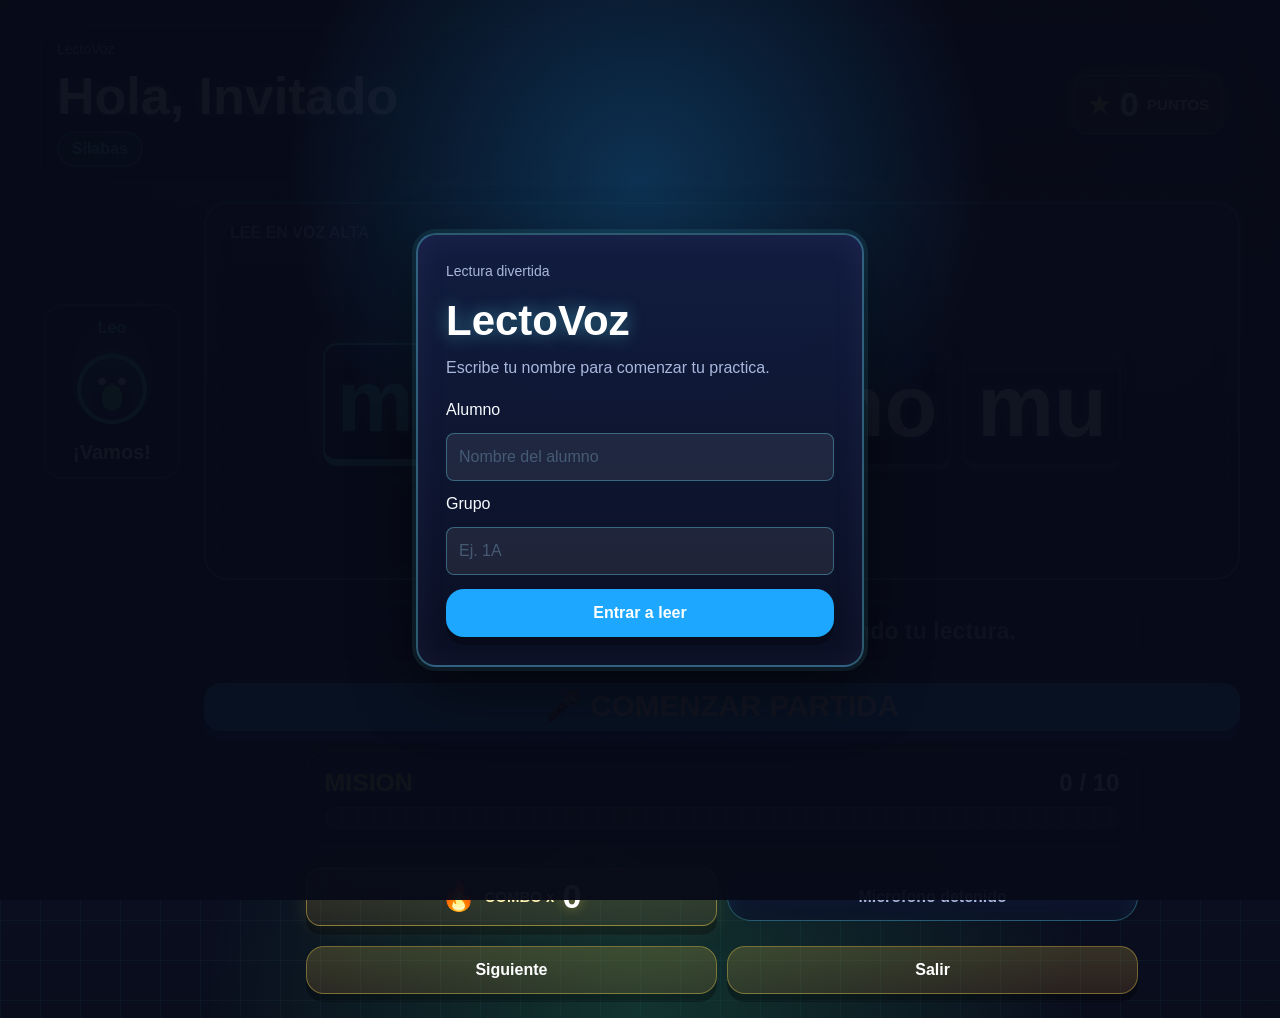
==== commit 13f7e1e1: "Redesign student arcade interface" ====
--- a/index.html
+++ b/index.html
@@ -31,14 +31,16 @@
           <div class="student-score" aria-label="Puntos obtenidos">
             <span aria-hidden="true">&#9733;</span>
             <strong id="score-count">0</strong>
-            <small>puntos</small>
+            <small>PUNTOS</small>
           </div>
         </header>
 
         <div class="student-reader reader" aria-live="polite">
           <div class="leo-space" aria-hidden="true">
             <div class="leo-placeholder">
-              <span>Leo</span>
+              <span class="leo-name">Leo</span>
+              <span class="leo-face"></span>
+              <small>&iexcl;Vamos!</small>
             </div>
           </div>
 
@@ -53,12 +55,12 @@
 
           <button id="start-btn" class="primary mic-button" type="button">
             <span aria-hidden="true">&#127908;</span>
-            <span>Permitir microfono y comenzar</span>
+            <span>Comenzar partida</span>
           </button>
 
           <section class="student-progress" aria-labelledby="goal-title">
             <div class="goal-row">
-              <h2 id="goal-title">Meta de hoy</h2>
+              <h2 id="goal-title">MISION</h2>
               <span id="session-progress-text">0 / 10</span>
             </div>
             <div class="meter" aria-hidden="true">
@@ -69,8 +71,8 @@
           <div class="student-badges">
             <div class="student-badge">
               <span aria-hidden="true">&#128293;</span>
+              <small>COMBO x</small>
               <strong id="streak-count">0</strong>
-              <small>seguidas</small>
             </div>
             <div class="status" id="mic-status">Microfono detenido</div>
           </div>
@@ -83,12 +85,12 @@
           <section class="mission-card" id="mission-card" hidden aria-live="polite">
             <div>
               <p class="mission-icon" aria-hidden="true">&#127881;</p>
-              <h2>&iexcl;Mision completada!</h2>
+              <h2>&#127942; MISION COMPLETADA</h2>
               <p>Hiciste <strong id="mission-count">0</strong> ejercicios y ganaste <strong id="mission-score">0</strong> puntos.</p>
-              <p>Sigue leyendo asi de bonito.</p>
+              <p>&iexcl;Muy bien! Tu lectura sigue subiendo de nivel.</p>
             </div>
             <div class="mission-actions">
-              <button id="continue-btn" class="primary" type="button">Seguir practicando</button>
+              <button id="continue-btn" class="primary" type="button">Seguir jugando</button>
               <button id="mission-logout-btn" class="secondary" type="button">Salir</button>
             </div>
           </section>
--- a/styles.css
+++ b/styles.css
@@ -1753,3 +1753,415 @@
     min-height: 3.25rem;
   }
 }
+
+/* Student arcade dark theme */
+body.student-page {
+  --student-bg: #080b18;
+  --student-bg-2: #101631;
+  --student-panel: rgba(13, 20, 44, 0.88);
+  --student-panel-strong: rgba(18, 29, 64, 0.94);
+  --student-ink: #f7fbff;
+  --student-muted: #a9b7dc;
+  --student-line: rgba(110, 231, 255, 0.34);
+  --student-blue: #1ea7ff;
+  --student-cyan: #5df7ff;
+  --student-green: #40ff91;
+  --student-yellow: #ffd84d;
+  --student-orange: #ff9f2f;
+  --student-red: #ff4f7b;
+  --student-violet: #a78bfa;
+  background:
+    linear-gradient(rgba(93, 247, 255, 0.035) 1px, transparent 1px),
+    linear-gradient(90deg, rgba(93, 247, 255, 0.035) 1px, transparent 1px),
+    radial-gradient(circle at 18% 12%, rgba(30, 167, 255, 0.24), transparent 26rem),
+    radial-gradient(circle at 82% 18%, rgba(255, 79, 123, 0.16), transparent 24rem),
+    radial-gradient(circle at 50% 100%, rgba(64, 255, 145, 0.16), transparent 28rem),
+    linear-gradient(180deg, var(--student-bg), #0b1025 56%, #090d1c);
+  background-size: 2.5rem 2.5rem, 2.5rem 2.5rem, auto, auto, auto, auto;
+  color: var(--student-ink);
+}
+
+body.student-page::before,
+body.student-page::after {
+  display: block;
+}
+
+body.student-page::before {
+  background:
+    linear-gradient(115deg, transparent 45%, rgba(93, 247, 255, 0.2) 46%, transparent 48%),
+    linear-gradient(65deg, transparent 45%, rgba(255, 216, 77, 0.16) 46%, transparent 48%);
+  opacity: 0.55;
+}
+
+body.student-page::after {
+  background: repeating-linear-gradient(0deg, rgba(255, 255, 255, 0.028), rgba(255, 255, 255, 0.028) 1px, transparent 1px, transparent 5px);
+}
+
+.student-page .login-screen {
+  background:
+    radial-gradient(circle at 50% 20%, rgba(30, 167, 255, 0.25), transparent 22rem),
+    rgba(8, 11, 24, 0.96);
+}
+
+.student-page .login-card {
+  border: 2px solid var(--student-line);
+  border-radius: 1.25rem;
+  background: linear-gradient(180deg, rgba(18, 29, 64, 0.98), rgba(10, 15, 35, 0.98));
+  color: var(--student-ink);
+  box-shadow:
+    0 0 0 0.25rem rgba(93, 247, 255, 0.08),
+    0 1.5rem 4rem rgba(0, 0, 0, 0.45),
+    inset 0 0 2rem rgba(167, 139, 250, 0.08);
+}
+
+.student-page .login-card h1,
+.student-page .student-greeting h1 {
+  color: #ffffff;
+  text-shadow: 0 0 1.1rem rgba(93, 247, 255, 0.45);
+}
+
+.student-page .eyebrow,
+.student-page .login-copy {
+  color: var(--student-muted);
+}
+
+.student-page input {
+  border-color: var(--student-line);
+  background: rgba(255, 255, 255, 0.08);
+  color: var(--student-ink);
+}
+
+.student-app {
+  position: relative;
+  z-index: 1;
+}
+
+.student-header {
+  border: 1px solid rgba(93, 247, 255, 0.2);
+  border-radius: 1.25rem;
+  padding: clamp(0.8rem, 3vw, 1rem);
+  background: linear-gradient(180deg, rgba(13, 20, 44, 0.7), rgba(10, 15, 35, 0.54));
+  box-shadow: inset 0 0 1.6rem rgba(93, 247, 255, 0.06);
+}
+
+.activity-pill {
+  border-color: rgba(93, 247, 255, 0.38);
+  background: rgba(93, 247, 255, 0.1);
+  color: var(--student-cyan);
+  box-shadow: 0 0 1rem rgba(93, 247, 255, 0.1);
+}
+
+.student-score,
+.student-badge {
+  border: 1px solid rgba(255, 216, 77, 0.42);
+  border-radius: 0.9rem;
+  background: linear-gradient(180deg, rgba(255, 216, 77, 0.18), rgba(255, 159, 47, 0.1));
+  color: var(--student-yellow);
+  box-shadow:
+    0 0.55rem 0 rgba(0, 0, 0, 0.3),
+    0 0 1.4rem rgba(255, 216, 77, 0.12);
+}
+
+.student-score small,
+.student-badge small {
+  color: #fff4b3;
+  letter-spacing: 0;
+}
+
+.student-score strong,
+.student-badge strong {
+  color: #ffffff;
+  text-shadow: 0 0 0.75rem rgba(255, 216, 77, 0.44);
+}
+
+.leo-placeholder {
+  position: relative;
+  width: min(8.5rem, 100%);
+  border: 2px solid rgba(93, 247, 255, 0.34);
+  border-radius: 1.2rem;
+  background:
+    radial-gradient(circle at 50% 35%, rgba(93, 247, 255, 0.2), transparent 3.6rem),
+    linear-gradient(180deg, rgba(18, 29, 64, 0.94), rgba(10, 15, 35, 0.92));
+  color: var(--student-cyan);
+  box-shadow: 0 0 1.5rem rgba(93, 247, 255, 0.14);
+  aspect-ratio: 0.78;
+  padding: 0.8rem;
+}
+
+.leo-name {
+  align-self: start;
+  font-size: 1rem;
+  letter-spacing: 0;
+}
+
+.leo-face {
+  display: grid;
+  width: 4.4rem;
+  aspect-ratio: 1;
+  place-self: center;
+  border: 0.28rem solid var(--student-cyan);
+  border-radius: 50%;
+  background:
+    radial-gradient(circle at 34% 38%, #fff 0 0.22rem, transparent 0.24rem),
+    radial-gradient(circle at 66% 38%, #fff 0 0.22rem, transparent 0.24rem),
+    radial-gradient(ellipse at 50% 64%, rgba(64, 255, 145, 0.95) 0 0.62rem, transparent 0.66rem),
+    rgba(93, 247, 255, 0.12);
+  box-shadow: inset 0 0 1.2rem rgba(93, 247, 255, 0.18), 0 0 1rem rgba(93, 247, 255, 0.28);
+}
+
+.leo-placeholder small {
+  align-self: end;
+  color: #ffffff;
+  font-weight: 900;
+}
+
+.student-page .prompt-shell {
+  border: 2px solid rgba(93, 247, 255, 0.42);
+  border-radius: clamp(1rem, 5vw, 1.5rem);
+  background:
+    linear-gradient(180deg, rgba(255, 255, 255, 0.055), rgba(255, 255, 255, 0.018)),
+    radial-gradient(circle at 50% 42%, rgba(30, 167, 255, 0.16), transparent 55%),
+    var(--student-panel);
+  box-shadow:
+    0 0 0 0.22rem rgba(93, 247, 255, 0.055),
+    0 1.3rem 3rem rgba(0, 0, 0, 0.38),
+    inset 0 0 2rem rgba(93, 247, 255, 0.08);
+}
+
+.student-page .prompt-shell::before {
+  display: block;
+  inset: 0.65rem;
+  border: 1px dashed rgba(255, 216, 77, 0.23);
+  border-radius: 1rem;
+}
+
+.read-label {
+  color: var(--student-muted);
+  text-transform: uppercase;
+  letter-spacing: 0;
+}
+
+.student-page .chunk {
+  border: 2px solid rgba(255, 255, 255, 0.14);
+  border-bottom: 0.45rem solid rgba(255, 255, 255, 0.18);
+  border-radius: 0.9rem;
+  background: linear-gradient(180deg, rgba(23, 35, 78, 0.98), rgba(10, 15, 35, 0.98));
+  color: #ffffff;
+  text-shadow: 0 0 0.7rem rgba(255, 255, 255, 0.2);
+  box-shadow:
+    0 0.55rem 0 rgba(0, 0, 0, 0.26),
+    0 0 1rem rgba(30, 167, 255, 0.12);
+}
+
+.student-page .chunk.current {
+  border-color: var(--student-cyan);
+  color: var(--student-cyan);
+  box-shadow:
+    0 0.7rem 0 rgba(0, 0, 0, 0.3),
+    0 0 1.5rem rgba(93, 247, 255, 0.34);
+}
+
+.student-page .chunk.correct {
+  border-color: var(--student-green);
+  background: linear-gradient(180deg, rgba(64, 255, 145, 0.26), rgba(7, 82, 47, 0.34));
+  color: var(--student-green);
+  box-shadow:
+    0 0.55rem 0 rgba(0, 0, 0, 0.26),
+    0 0 1.6rem rgba(64, 255, 145, 0.3);
+}
+
+.student-page .chunk.approximate {
+  border-color: var(--student-yellow);
+  background: linear-gradient(180deg, rgba(255, 216, 77, 0.24), rgba(134, 79, 12, 0.24));
+  color: var(--student-yellow);
+}
+
+.student-page .chunk.error {
+  border-color: var(--student-red);
+  background: linear-gradient(180deg, rgba(255, 79, 123, 0.25), rgba(94, 18, 44, 0.32));
+  color: #ffdce6;
+}
+
+.student-page .chunk.not-mastered {
+  border-color: var(--student-violet);
+  background: linear-gradient(180deg, rgba(167, 139, 250, 0.28), rgba(57, 38, 111, 0.34));
+  color: #e9ddff;
+  box-shadow:
+    0 0.55rem 0 rgba(0, 0, 0, 0.26),
+    0 0 1.4rem rgba(167, 139, 250, 0.25);
+}
+
+.student-page .feedback,
+.student-progress,
+.student-page .status,
+.mission-card {
+  border: 1px solid rgba(93, 247, 255, 0.28);
+  background: linear-gradient(180deg, rgba(18, 29, 64, 0.9), rgba(10, 15, 35, 0.86));
+  color: var(--student-muted);
+  box-shadow: inset 0 0 1.3rem rgba(93, 247, 255, 0.055);
+}
+
+.student-page .feedback-correct {
+  border-color: rgba(64, 255, 145, 0.5);
+  background: rgba(21, 73, 50, 0.72);
+  color: #dfffee;
+  box-shadow: 0 0 1.5rem rgba(64, 255, 145, 0.18);
+}
+
+.student-page .feedback-approximate {
+  border-color: rgba(255, 216, 77, 0.55);
+  background: rgba(93, 65, 18, 0.72);
+  color: #fff2b0;
+}
+
+.student-page .feedback-incorrect {
+  border-color: rgba(255, 79, 123, 0.5);
+  background: rgba(78, 23, 46, 0.72);
+  color: #ffdce6;
+}
+
+.mic-button {
+  border: 2px solid rgba(255, 255, 255, 0.18);
+  border-radius: 0.9rem;
+  background: linear-gradient(180deg, #5df7ff, #1f6dff);
+  color: #071025;
+  text-transform: uppercase;
+  letter-spacing: 0;
+  box-shadow:
+    0 0.65rem 0 #0b327d,
+    0 0 1.9rem rgba(93, 247, 255, 0.26);
+}
+
+.student-page .mic-button.is-listening {
+  background: linear-gradient(180deg, #40ff91, #12a85c);
+  color: #04150c;
+  box-shadow:
+    0 0.65rem 0 #07572e,
+    0 0 1.8rem rgba(64, 255, 145, 0.32);
+}
+
+.student-page .secondary {
+  border: 1px solid rgba(255, 216, 77, 0.35);
+  background: linear-gradient(180deg, rgba(255, 216, 77, 0.18), rgba(255, 159, 47, 0.13));
+  color: #ffffff;
+}
+
+.student-page button:focus-visible,
+.student-page input:focus-visible {
+  outline: 3px solid var(--student-yellow);
+  outline-offset: 3px;
+}
+
+.goal-row h2 {
+  color: var(--student-yellow);
+  text-shadow: 0 0 0.85rem rgba(255, 216, 77, 0.25);
+}
+
+.goal-row span {
+  color: #ffffff;
+  font-variant-numeric: tabular-nums;
+}
+
+.student-page .meter {
+  border: 1px solid rgba(93, 247, 255, 0.25);
+  background:
+    repeating-linear-gradient(90deg, rgba(255, 255, 255, 0.08) 0 0.12rem, transparent 0.12rem 1rem),
+    rgba(255, 255, 255, 0.1);
+}
+
+.student-page #meter-fill {
+  background: linear-gradient(90deg, var(--student-green), var(--student-cyan), var(--student-yellow));
+  box-shadow: 0 0 1rem rgba(64, 255, 145, 0.45);
+}
+
+.student-page .status.listening {
+  border-color: rgba(64, 255, 145, 0.5);
+  background: rgba(21, 73, 50, 0.65);
+  color: var(--student-green);
+}
+
+.mission-card {
+  border-color: rgba(255, 216, 77, 0.46);
+  background:
+    radial-gradient(circle at 50% 0%, rgba(255, 216, 77, 0.2), transparent 14rem),
+    linear-gradient(180deg, rgba(22, 32, 68, 0.98), rgba(10, 15, 35, 0.96));
+  color: var(--student-ink);
+  box-shadow:
+    0 0 0 0.22rem rgba(255, 216, 77, 0.08),
+    0 1.4rem 3rem rgba(0, 0, 0, 0.4),
+    0 0 2rem rgba(255, 216, 77, 0.18);
+}
+
+.mission-card h2 {
+  color: var(--student-yellow);
+  text-shadow: 0 0 1rem rgba(255, 216, 77, 0.3);
+}
+
+.mission-card p {
+  color: var(--student-muted);
+}
+
+.mission-card strong {
+  color: #ffffff;
+}
+
+@media (min-width: 1024px) {
+  .student-reader {
+    grid-template-columns: minmax(7rem, 9rem) minmax(0, 1fr);
+  }
+}
+
+@media (prefers-reduced-motion: no-preference) {
+  .student-page .chunk.correct,
+  .student-page .feedback-correct {
+    animation: student-arcade-pop 420ms ease both;
+  }
+
+  .student-page .mic-button.is-listening {
+    animation: student-mic-pulse 1.65s ease-in-out infinite;
+  }
+
+  .student-badge strong {
+    transition: transform 180ms ease, text-shadow 180ms ease;
+  }
+
+  .mission-card:not([hidden]) {
+    animation: student-mission-in 360ms ease both;
+  }
+}
+
+@keyframes student-arcade-pop {
+  0% {
+    transform: scale(0.98);
+    filter: brightness(1);
+  }
+  45% {
+    transform: scale(1.035);
+    filter: brightness(1.18);
+  }
+  100% {
+    transform: scale(1);
+    filter: brightness(1);
+  }
+}
+
+@keyframes student-mic-pulse {
+  0%,
+  100% {
+    box-shadow: 0 0.65rem 0 #07572e, 0 0 1.2rem rgba(64, 255, 145, 0.2);
+  }
+  50% {
+    box-shadow: 0 0.65rem 0 #07572e, 0 0 2.4rem rgba(64, 255, 145, 0.46);
+  }
+}
+
+@keyframes student-mission-in {
+  from {
+    opacity: 0;
+    transform: translateY(0.6rem) scale(0.98);
+  }
+  to {
+    opacity: 1;
+    transform: translateY(0) scale(1);
+  }
+}
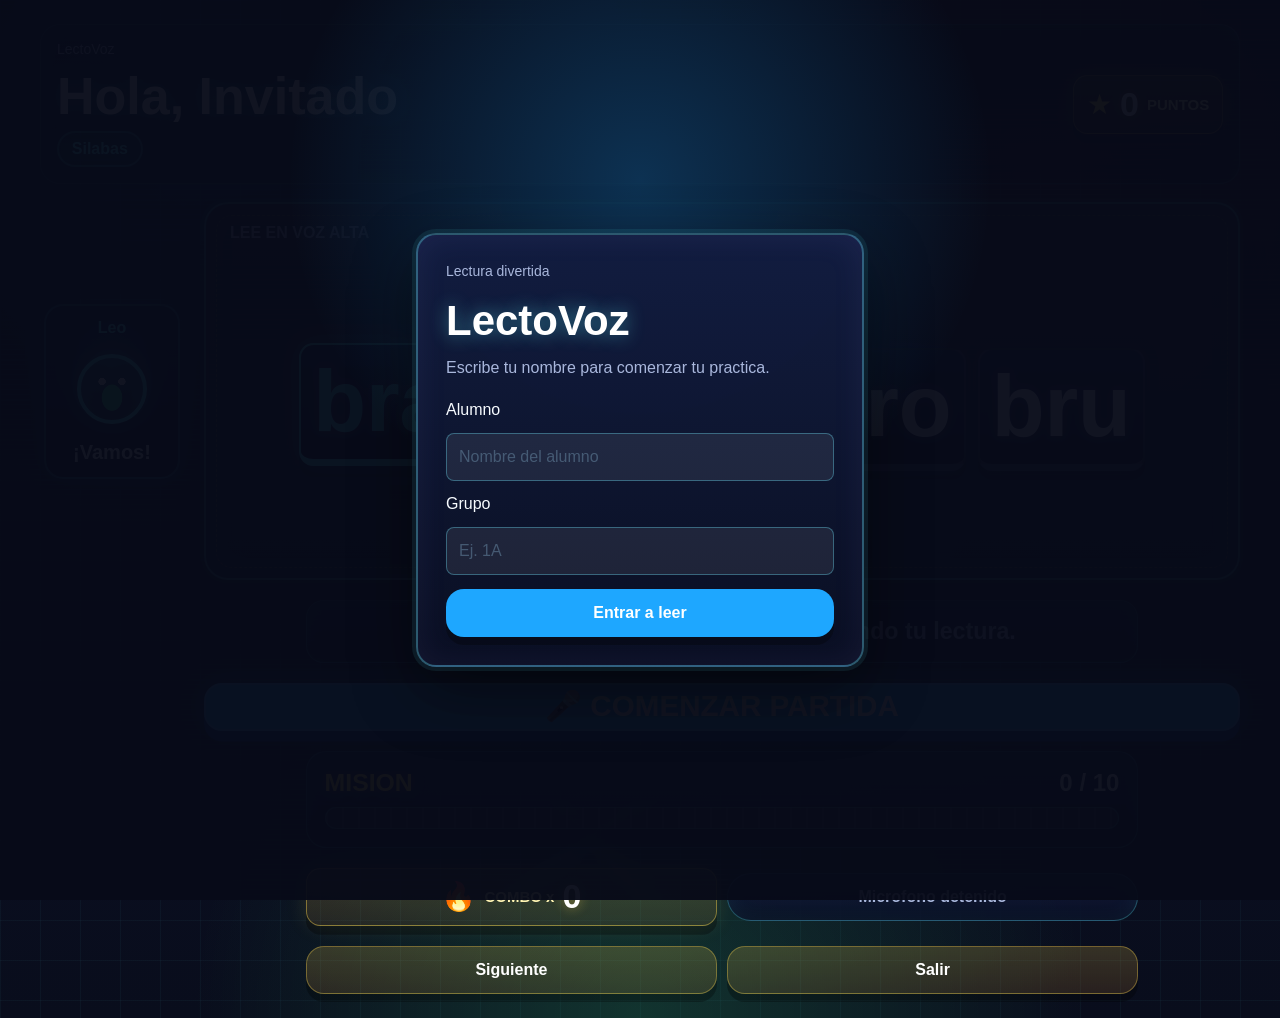
==== commit 6fe9d14c: "Add academic data backups and voice responsiveness" ====
--- a/index.html
+++ b/index.html
@@ -152,7 +152,9 @@
 
     <script src="modules/evaluation.js"></script>
     <script src="modules/content.js"></script>
+    <script src="modules/academic-structure.js"></script>
     <script src="modules/storage.js"></script>
+    <script src="modules/json-backup.js"></script>
     <script src="modules/speech-recognition.js"></script>
     <script src="app.js"></script>
   </body>
--- a/styles.css
+++ b/styles.css
@@ -1382,6 +1382,16 @@
 
 .student-internal {
   display: none;
+}
+
+.backup-section {
+  margin-top: 18px;
+}
+
+.backup-actions {
+  display: grid;
+  grid-template-columns: repeat(auto-fit, minmax(180px, 1fr));
+  gap: 10px;
 }
 
 @media (max-width: 760px) {
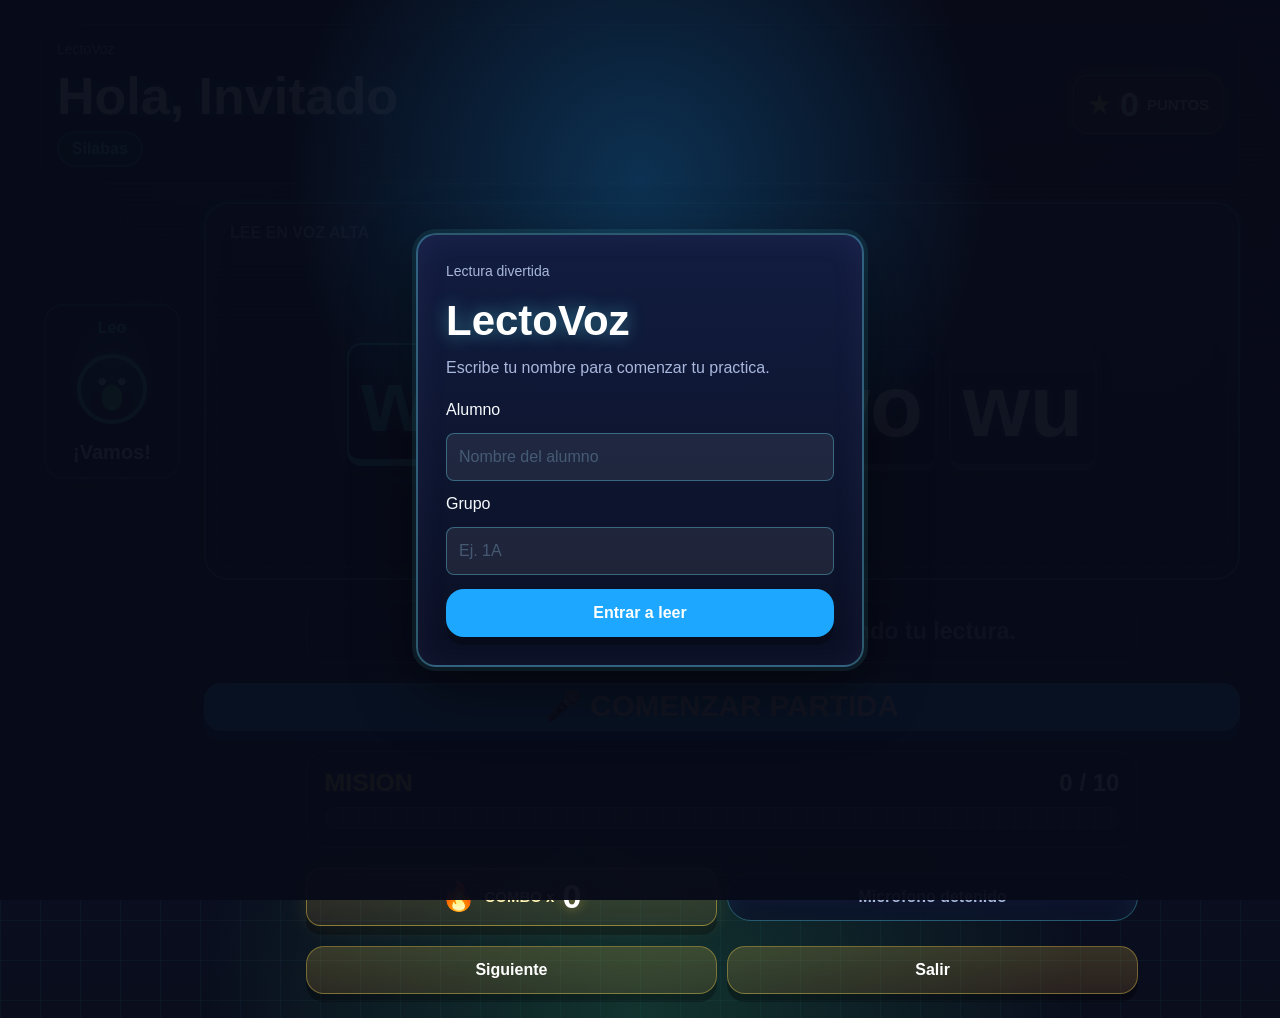
==== commit ca50b3f0: "Fix stale speech results between chunks" ====
--- a/index.html
+++ b/index.html
@@ -52,6 +52,9 @@
           <p class="feedback" id="feedback" role="status">
             Presiona comenzar y permite el microfono. Despues lee en voz alta.
           </p>
+          <div class="heard-transcript" id="heard-feedback" hidden>
+            Escuch&eacute;: <strong></strong>
+          </div>
 
           <button id="start-btn" class="primary mic-button" type="button">
             <span aria-hidden="true">&#127908;</span>
--- a/styles.css
+++ b/styles.css
@@ -1213,6 +1213,7 @@
   color: var(--student-muted);
   font-size: clamp(20px, 3vw, 28px);
   font-weight: 900;
+  white-space: pre-line;
 }
 
 .student-page .feedback-correct {
@@ -1225,6 +1226,12 @@
   border-color: rgba(242, 183, 5, 0.36);
   background: #fff6cf;
   color: #7a5600;
+}
+
+.student-page .feedback-uncertain {
+  border-color: rgba(242, 183, 5, 0.42);
+  background: #fff8d8;
+  color: #765200;
 }
 
 .student-page .feedback-incorrect {
@@ -1418,6 +1425,7 @@
 
   .student-page .prompt-shell,
   .student-page .feedback,
+  .heard-transcript,
   .mic-button,
   .student-progress,
   .student-badges,
@@ -1572,6 +1580,29 @@
   line-height: 1.22;
 }
 
+.heard-transcript {
+  justify-self: center;
+  width: min(100%, 52rem);
+  border: 1px solid rgba(93, 247, 255, 0.26);
+  border-radius: 1rem;
+  padding: clamp(0.65rem, 3vw, 0.9rem) clamp(0.8rem, 4vw, 1rem);
+  background: rgba(255, 255, 255, 0.08);
+  color: var(--student-muted);
+  font-size: clamp(1rem, 4.5vw, 1.25rem);
+  font-weight: 800;
+  line-height: 1.25;
+  text-align: center;
+}
+
+.heard-transcript[hidden] {
+  display: none;
+}
+
+.heard-transcript strong {
+  color: #ffffff;
+  overflow-wrap: anywhere;
+}
+
 .mic-button {
   width: min(100%, 25rem);
   min-height: clamp(3.5rem, 15vw, 4.75rem);
@@ -1686,6 +1717,7 @@
   }
 
   .student-page .feedback,
+  .heard-transcript,
   .mic-button,
   .student-progress,
   .student-badges,
@@ -1711,6 +1743,7 @@
 
   .student-page .prompt-shell,
   .student-page .feedback,
+  .heard-transcript,
   .mic-button,
   .student-progress,
   .student-badges,
@@ -2024,6 +2057,13 @@
   color: #fff2b0;
 }
 
+.student-page .feedback-uncertain {
+  border-color: rgba(255, 216, 77, 0.58);
+  background: rgba(83, 71, 22, 0.72);
+  color: #fff3b8;
+  box-shadow: 0 0 1.35rem rgba(255, 216, 77, 0.14);
+}
+
 .student-page .feedback-incorrect {
   border-color: rgba(255, 79, 123, 0.5);
   background: rgba(78, 23, 46, 0.72);
@@ -2175,3 +2215,230 @@
     transform: translateY(0) scale(1);
   }
 }
+
+/* Voice sampler research tool */
+body.sampler-page {
+  --sampler-bg: #f5f7fb;
+  --sampler-panel: #ffffff;
+  --sampler-ink: #162033;
+  --sampler-muted: #637083;
+  --sampler-line: #d8e1ee;
+  --sampler-blue: #2457d6;
+  --sampler-green: #16794c;
+  --sampler-yellow: #b77900;
+  margin: 0;
+  min-height: 100vh;
+  background:
+    linear-gradient(180deg, rgba(255, 255, 255, 0.9), rgba(255, 255, 255, 0.72)),
+    #eef4ff;
+  color: var(--sampler-ink);
+}
+
+body.sampler-page::before,
+body.sampler-page::after {
+  display: none;
+}
+
+.sampler-app {
+  width: min(1120px, calc(100% - 28px));
+  margin: 0 auto;
+  padding: 22px 0 34px;
+}
+
+.sampler-header,
+.sampler-progress-row,
+.sampler-actions {
+  display: flex;
+  flex-wrap: wrap;
+  align-items: center;
+  justify-content: space-between;
+  gap: 12px;
+}
+
+.sampler-header {
+  margin-bottom: 16px;
+}
+
+.sampler-header h1 {
+  color: var(--sampler-ink);
+  font-size: clamp(1.7rem, 4vw, 2.6rem);
+  text-shadow: none;
+}
+
+.sampler-header p,
+.sampler-note,
+.sampler-setup-feedback,
+.sampler-eyebrow {
+  color: var(--sampler-muted);
+}
+
+.sampler-setup-feedback:not(:empty) {
+  border: 1px solid rgba(183, 121, 0, 0.32);
+  border-radius: 8px;
+  margin: 12px 0 0;
+  padding: 10px 12px;
+  background: #fff8e1;
+  color: var(--sampler-yellow);
+  font-weight: 800;
+}
+
+.sampler-eyebrow {
+  margin: 0 0 4px;
+  font-weight: 800;
+  text-transform: uppercase;
+}
+
+.sampler-panel,
+.sampler-capture {
+  border: 1px solid var(--sampler-line);
+  border-radius: 8px;
+  background: var(--sampler-panel);
+  box-shadow: 0 18px 46px rgba(36, 87, 214, 0.1);
+  padding: clamp(16px, 3vw, 24px);
+}
+
+.sampler-form {
+  display: grid;
+  grid-template-columns: repeat(3, minmax(0, 1fr));
+  gap: 12px;
+  margin-top: 14px;
+}
+
+.sampler-form label {
+  display: grid;
+  gap: 6px;
+  min-width: 0;
+  color: var(--sampler-muted);
+  font-weight: 700;
+}
+
+.sampler-form input,
+.sampler-form select,
+.sampler-form textarea {
+  border: 1px solid var(--sampler-line);
+  border-radius: 8px;
+  background: #fff;
+  color: var(--sampler-ink);
+}
+
+.sampler-wide {
+  grid-column: 1 / -1;
+}
+
+.sampler-toggle {
+  align-content: center;
+  grid-template-columns: auto 1fr;
+}
+
+.sampler-toggle input {
+  width: 22px;
+  height: 22px;
+  accent-color: var(--sampler-blue);
+}
+
+.sampler-link,
+.sampler-primary,
+.sampler-actions button,
+.sampler-panel button {
+  min-height: 48px;
+  border: 1px solid var(--sampler-line);
+  border-radius: 8px;
+  padding: 0 16px;
+  background: #fff;
+  color: var(--sampler-ink);
+  font-weight: 800;
+  text-decoration: none;
+}
+
+.sampler-primary {
+  border-color: var(--sampler-blue);
+  background: var(--sampler-blue);
+  color: #fff;
+}
+
+.sampler-actions button:disabled {
+  cursor: not-allowed;
+  opacity: 0.48;
+}
+
+.sampler-progress-row {
+  border-bottom: 1px solid var(--sampler-line);
+  padding-bottom: 14px;
+}
+
+.sampler-progress-row span {
+  color: var(--sampler-muted);
+  font-weight: 800;
+}
+
+.sampler-target {
+  display: grid;
+  min-height: clamp(220px, 42vh, 420px);
+  place-items: center;
+  overflow-wrap: anywhere;
+  color: var(--sampler-blue);
+  font-size: clamp(4rem, 16vw, 10rem);
+  font-weight: 900;
+  line-height: 1;
+  text-align: center;
+}
+
+.sampler-feedback {
+  min-height: 54px;
+  border: 1px solid var(--sampler-line);
+  border-radius: 8px;
+  margin: 0 0 14px;
+  padding: 14px;
+  background: #f8fbff;
+  color: var(--sampler-muted);
+  font-size: 1.1rem;
+  font-weight: 800;
+  text-align: center;
+}
+
+#sample-audio {
+  width: 100%;
+  margin-bottom: 14px;
+}
+
+.sampler-actions {
+  justify-content: center;
+}
+
+.sampler-tech {
+  margin-top: 16px;
+}
+
+.sampler-tech summary {
+  cursor: pointer;
+  color: var(--sampler-blue);
+  font-weight: 800;
+}
+
+.sampler-tech pre,
+#summary-output {
+  overflow: auto;
+  border-radius: 8px;
+  background: #101828;
+  color: #f2f4f7;
+  padding: 12px;
+  white-space: pre-wrap;
+}
+
+@media (max-width: 760px) {
+  .sampler-form {
+    grid-template-columns: 1fr;
+  }
+
+  .sampler-header,
+  .sampler-progress-row,
+  .sampler-actions {
+    align-items: stretch;
+    flex-direction: column;
+  }
+
+  .sampler-actions button,
+  .sampler-link {
+    width: 100%;
+  }
+}
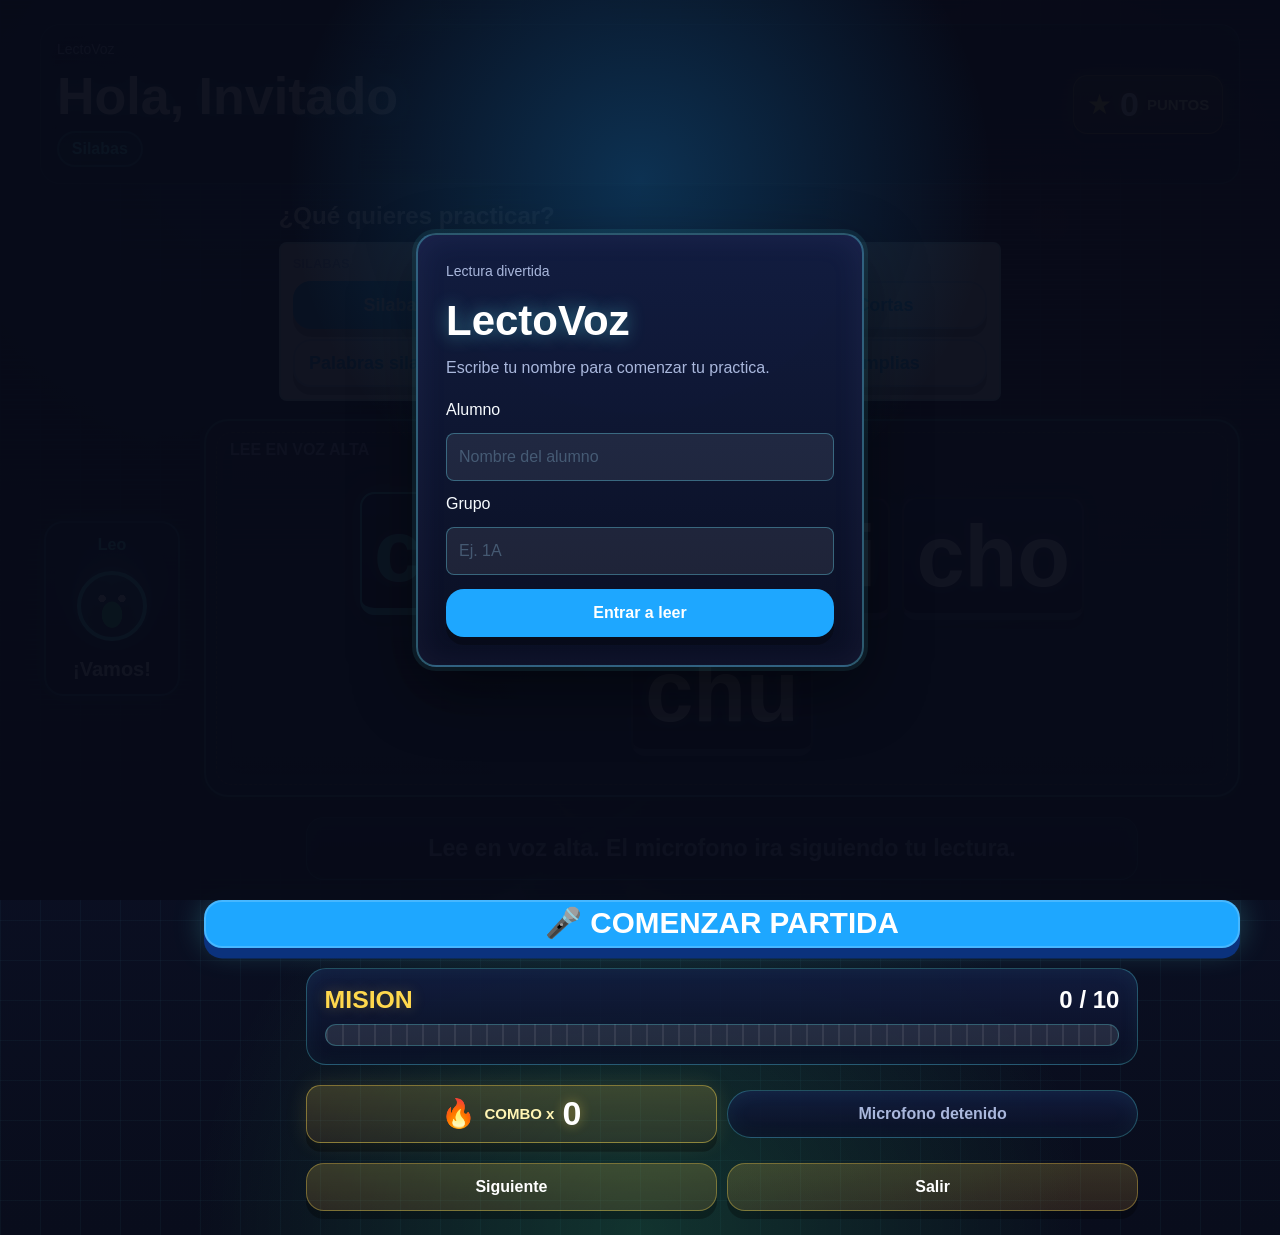
==== commit 7415cb68: "Update LectoVoz pedagogy and voice sampler" ====
--- a/index.html
+++ b/index.html
@@ -20,6 +20,29 @@
       </form>
     </section>
 
+    <section class="calibration-screen hidden" id="calibration-screen" aria-labelledby="calibration-title">
+      <div class="calibration-card">
+        <p class="eyebrow">Antes de jugar</p>
+        <h1 id="calibration-title">Calibremos el microfono</h1>
+        <p class="login-copy" id="calibration-instruction">
+          Primero escuchare el ambiente. Despues lee unas muestras cortas para afinar la deteccion.
+        </p>
+        <div class="calibration-target" id="calibration-target">Silencio</div>
+        <div class="calibration-progress">
+          <span id="calibration-step">Paso 1 de 4</span>
+          <div class="meter" aria-hidden="true"><div id="calibration-meter-fill"></div></div>
+        </div>
+        <p class="calibration-status" id="calibration-status" role="status">
+          Presiona comenzar para permitir el microfono.
+        </p>
+        <div class="calibration-actions">
+          <button class="primary" id="calibration-start-btn" type="button">Permitir microfono y calibrar</button>
+          <button class="primary" id="calibration-record-btn" type="button" hidden>Escuchar muestra</button>
+          <button class="secondary" id="calibration-skip-btn" type="button">Saltar calibracion</button>
+        </div>
+      </div>
+    </section>
+
     <main class="student-app app">
       <section class="student-practice practice" aria-labelledby="app-title">
         <header class="student-header">
@@ -35,6 +58,27 @@
           </div>
         </header>
 
+        <section class="practice-chooser" id="practice-chooser" aria-labelledby="practice-title">
+          <h2 id="practice-title">¿Qué quieres practicar?</h2>
+          <div class="practice-category-grid">
+            <div class="practice-category">
+              <strong>SILABAS</strong>
+              <button class="practice-option active" type="button" data-practice-level="syllables">Silabas</button>
+              <button class="practice-option" type="button" data-practice-level="segmentedWords">Palabras silabeadas</button>
+            </div>
+            <div class="practice-category">
+              <strong>PALABRAS</strong>
+              <button class="practice-option" type="button" data-practice-level="simpleWords">Simples</button>
+              <button class="practice-option" type="button" data-practice-level="complexWords">Complejas</button>
+            </div>
+            <div class="practice-category">
+              <strong>ORACIONES</strong>
+              <button class="practice-option" type="button" data-practice-level="shortSentences">Cortas</button>
+              <button class="practice-option" type="button" data-practice-level="longSentences">Amplias</button>
+            </div>
+          </div>
+        </section>
+
         <div class="student-reader reader" aria-live="polite">
           <div class="leo-space" aria-hidden="true">
             <div class="leo-placeholder">
@@ -104,13 +148,12 @@
         <div class="level-row">
           <label for="level-select">Nivel</label>
           <select id="level-select">
-            <option value="silabas">Silabas</option>
-            <option value="palabras_cortas">Palabras pequenas</option>
-            <option value="palabras_medianas">Palabras medianas</option>
-            <option value="palabras_largas">Palabras grandes</option>
-            <option value="frases_cortas">Frases 3 a 5</option>
-            <option value="frases_medianas">Frases 5 a 8</option>
-            <option value="frases_largas">Frases 8 a 10</option>
+            <option value="syllables">Silabas</option>
+            <option value="segmentedWords">Palabras silabeadas</option>
+            <option value="simpleWords">Palabras simples</option>
+            <option value="complexWords">Palabras complejas</option>
+            <option value="shortSentences">Oraciones cortas</option>
+            <option value="longSentences">Oraciones amplias</option>
           </select>
         </div>
         <div class="stat">
--- a/styles.css
+++ b/styles.css
@@ -764,6 +764,10 @@
   box-shadow:
     0 0 24px rgba(0, 194, 255, 0.16),
     inset 0 0 28px rgba(139, 92, 246, 0.08);
+}
+
+.config-section.muted-section {
+  opacity: 0.62;
 }
 
 .student-form,
@@ -1068,6 +1072,55 @@
   text-shadow: none;
 }
 
+.practice-chooser {
+  max-width: 1120px;
+  margin: 0 auto 18px;
+}
+
+.practice-chooser h2 {
+  margin: 0 0 12px;
+  color: var(--student-ink);
+  font-size: 24px;
+}
+
+.practice-category-grid {
+  display: grid;
+  grid-template-columns: repeat(3, minmax(0, 1fr));
+  gap: 12px;
+}
+
+.practice-category {
+  display: grid;
+  gap: 10px;
+  border: 2px solid var(--student-line);
+  border-radius: 8px;
+  background: #fff;
+  padding: 12px;
+}
+
+.practice-category strong {
+  color: var(--student-muted);
+  font-size: 13px;
+  letter-spacing: 0;
+}
+
+.practice-option {
+  min-height: 58px;
+  border: 2px solid rgba(47, 128, 237, 0.18);
+  border-radius: 8px;
+  background: #eef6ff;
+  color: var(--student-blue);
+  font-size: 18px;
+  font-weight: 900;
+  cursor: pointer;
+}
+
+.practice-option.active {
+  border-color: var(--student-blue);
+  background: var(--student-blue);
+  color: #fff;
+}
+
 .activity-pill {
   display: inline-flex;
   width: fit-content;
@@ -1174,6 +1227,7 @@
   background: #fff;
   color: var(--student-ink);
   font-size: clamp(38px, 8vw, 86px);
+  overflow-wrap: anywhere;
   text-shadow: none;
   box-shadow: 0 10px 0 rgba(23, 50, 77, 0.08);
 }
@@ -1401,6 +1455,511 @@
   gap: 10px;
 }
 
+/* Teacher control HUD */
+.control-app {
+  max-width: 1480px;
+  margin: 0 auto;
+  color: #f8fbff;
+}
+
+.control-hero {
+  align-items: stretch;
+  border: 2px solid rgba(124, 239, 255, 0.38);
+  border-radius: 8px;
+  padding: 18px;
+  background:
+    linear-gradient(135deg, rgba(0, 194, 255, 0.16), transparent 42%),
+    linear-gradient(180deg, rgba(12, 18, 40, 0.96), rgba(7, 12, 28, 0.9));
+  box-shadow: 0 0 34px rgba(0, 194, 255, 0.18), inset 0 0 36px rgba(255, 225, 86, 0.06);
+}
+
+.control-brand {
+  display: grid;
+  gap: 4px;
+}
+
+.control-brand h1 {
+  font-size: clamp(32px, 5vw, 58px);
+  line-height: 0.94;
+}
+
+.control-brand strong {
+  color: var(--yellow);
+  font-size: 16px;
+  letter-spacing: 0;
+}
+
+.control-brand p:last-child {
+  margin: 4px 0 0;
+  color: var(--muted);
+}
+
+.control-actions {
+  align-items: center;
+  justify-content: flex-end;
+}
+
+.control-actions .nav-button {
+  display: inline-flex;
+  gap: 8px;
+}
+
+.control-tabs {
+  display: grid;
+  grid-template-columns: repeat(3, minmax(0, 1fr));
+}
+
+.tab-button {
+  display: inline-flex;
+  align-items: center;
+  justify-content: center;
+  gap: 8px;
+  min-height: 54px;
+  font-size: 15px;
+  font-weight: 900;
+}
+
+.tab-button.active {
+  box-shadow: 0 0 22px rgba(255, 225, 86, 0.25), inset 0 0 22px rgba(0, 194, 255, 0.14);
+}
+
+.settings-drawer[hidden],
+.control-panel {
+  display: none;
+}
+
+.settings-drawer,
+.control-panel.active {
+  display: block;
+}
+
+.players-column {
+  min-width: 0;
+}
+
+.control-layout {
+  grid-template-columns: minmax(0, 1fr) 300px;
+  align-items: start;
+}
+
+.mission-layout,
+.progress-layout {
+  display: grid;
+  grid-template-columns: minmax(0, 1fr) 340px;
+  gap: 18px;
+  align-items: start;
+}
+
+.mission-main {
+  display: grid;
+  gap: 18px;
+}
+
+.mission-side {
+  display: grid;
+  gap: 18px;
+  position: sticky;
+  top: 18px;
+}
+
+.student-list-panel,
+.selected-student-card,
+.config-section,
+.group-summary-card,
+.mission-preview,
+.progress-card {
+  border: 2px solid rgba(124, 239, 255, 0.34);
+  border-radius: 8px;
+  padding: 18px;
+  background:
+    linear-gradient(180deg, rgba(13, 20, 43, 0.96), rgba(8, 13, 30, 0.9)),
+    rgba(8, 13, 30, 0.92);
+  box-shadow: 0 0 28px rgba(0, 194, 255, 0.15), inset 0 0 28px rgba(139, 92, 246, 0.08);
+}
+
+.student-tools {
+  display: grid;
+  grid-template-columns: minmax(220px, 1fr) auto;
+  gap: 12px;
+  margin-top: 16px;
+}
+
+.search-field {
+  display: flex;
+  align-items: center;
+  gap: 10px;
+  min-height: 52px;
+  border: 1px solid rgba(124, 239, 255, 0.28);
+  border-radius: 8px;
+  padding: 0 12px;
+  background: rgba(255, 255, 255, 0.06);
+}
+
+.search-field input {
+  width: 100%;
+  min-height: 42px;
+  border: 0;
+  padding: 0;
+  background: transparent;
+  box-shadow: none;
+}
+
+.new-player-form {
+  margin-top: 14px;
+  padding: 14px;
+  border: 1px dashed rgba(255, 225, 86, 0.4);
+  border-radius: 8px;
+  background: rgba(255, 225, 86, 0.06);
+}
+
+.new-player-form[hidden] {
+  display: none;
+}
+
+.student-row {
+  display: grid;
+  grid-template-columns: 1.2fr 0.8fr 0.8fr auto;
+  gap: 12px;
+  align-items: center;
+  min-height: 96px;
+  padding: 14px;
+}
+
+.student-row.active {
+  border-color: var(--yellow);
+  box-shadow: 0 0 24px rgba(255, 225, 86, 0.22);
+}
+
+.student-row.ready {
+  border-left: 5px solid var(--green);
+}
+
+.student-row.progress {
+  border-left: 5px solid var(--yellow);
+}
+
+.student-row.unconfigured {
+  border-left: 5px solid var(--red);
+}
+
+.student-status-line {
+  display: grid;
+  grid-template-columns: auto minmax(0, 1fr);
+  column-gap: 10px;
+  align-items: center;
+}
+
+.student-status-line strong,
+.student-status-line em {
+  min-width: 0;
+}
+
+.student-status-line em {
+  grid-column: 2;
+  color: var(--muted);
+  font-size: 12px;
+  font-style: normal;
+  font-weight: 900;
+}
+
+.status-dot {
+  display: inline-block;
+  width: 12px;
+  height: 12px;
+  border-radius: 50%;
+  box-shadow: 0 0 12px currentColor;
+}
+
+.status-dot.ready {
+  color: var(--green);
+  background: var(--green);
+}
+
+.status-dot.progress {
+  color: var(--yellow);
+  background: var(--yellow);
+}
+
+.status-dot.unconfigured {
+  color: var(--red);
+  background: var(--red);
+}
+
+.student-mission {
+  display: grid;
+  gap: 3px;
+}
+
+.student-mission b {
+  color: var(--yellow);
+  font-size: 13px;
+}
+
+.group-summary-card h2,
+.mission-preview h2,
+.progress-card h2 {
+  margin-bottom: 14px;
+}
+
+.group-summary-card strong {
+  display: block;
+  margin-bottom: 12px;
+  color: #fff;
+  font-size: 26px;
+}
+
+.group-summary-card p {
+  display: flex;
+  align-items: center;
+  gap: 10px;
+  margin: 10px 0;
+  color: var(--muted);
+  font-weight: 800;
+}
+
+.category-card-grid {
+  display: grid;
+  grid-template-columns: repeat(3, minmax(0, 1fr));
+  gap: 12px;
+  margin-top: 16px;
+}
+
+.category-card,
+.sublevel-button,
+.quick-button-row button {
+  min-height: 64px;
+  border: 1px solid rgba(124, 239, 255, 0.28);
+  background: rgba(255, 255, 255, 0.06);
+  color: #fff;
+  font-weight: 900;
+}
+
+.category-card {
+  display: grid;
+  place-items: center;
+  gap: 6px;
+  text-align: center;
+}
+
+.category-card span {
+  font-size: 30px;
+}
+
+.category-card.active,
+.sublevel-button.active,
+.quick-button-row button.active {
+  border-color: var(--yellow);
+  background: linear-gradient(180deg, rgba(255, 225, 86, 0.22), rgba(0, 194, 255, 0.1));
+  color: var(--yellow);
+  box-shadow: 0 0 22px rgba(255, 225, 86, 0.2);
+}
+
+.sublevel-panel {
+  margin-top: 18px;
+}
+
+.sublevel-panel h3,
+.progress-card h3 {
+  margin: 0 0 10px;
+  color: var(--muted);
+  font-size: 14px;
+  text-transform: uppercase;
+}
+
+.sublevel-grid,
+.quick-button-row {
+  display: grid;
+  grid-template-columns: repeat(auto-fit, minmax(130px, 1fr));
+  gap: 10px;
+}
+
+.mission-settings {
+  grid-template-columns: repeat(2, minmax(0, 1fr));
+}
+
+.mission-settings > .setting-toggle,
+.mission-settings > label,
+.mission-settings > textarea {
+  grid-column: 1 / -1;
+}
+
+.mission-settings input[type="number"],
+.mission-settings select {
+  width: 100%;
+  margin-top: 10px;
+}
+
+#consonants-section[hidden] {
+  display: none;
+}
+
+.consonant-option span {
+  grid-template-columns: 1fr auto;
+  padding: 0 12px;
+}
+
+.consonant-option span i {
+  opacity: 0;
+  color: var(--green);
+  font-style: normal;
+}
+
+.consonant-option input:checked + span i {
+  opacity: 1;
+}
+
+.mission-preview {
+  display: grid;
+  gap: 12px;
+}
+
+.mission-preview p {
+  margin: 0;
+  color: var(--muted);
+  line-height: 1.5;
+}
+
+.mission-preview strong {
+  color: var(--yellow);
+}
+
+.launch-save {
+  min-height: 64px;
+  margin-top: 4px;
+  font-weight: 900;
+}
+
+.save-feedback {
+  min-height: 22px;
+  margin: 0;
+  color: var(--green);
+  font-weight: 900;
+}
+
+.saved-pulse {
+  animation: savedPulse 700ms ease;
+}
+
+@keyframes savedPulse {
+  0% { transform: scale(0.98); opacity: 0.5; }
+  45% { transform: scale(1.02); opacity: 1; text-shadow: 0 0 16px rgba(53, 255, 135, 0.6); }
+  100% { transform: scale(1); opacity: 1; }
+}
+
+.bulk-list {
+  display: grid;
+  gap: 8px;
+  max-height: 220px;
+  margin: 12px 0;
+  overflow: auto;
+}
+
+.bulk-student-option {
+  display: flex;
+  align-items: center;
+  gap: 10px;
+  min-height: 42px;
+  border: 1px solid rgba(124, 239, 255, 0.22);
+  border-radius: 8px;
+  padding: 0 10px;
+  background: rgba(255, 255, 255, 0.05);
+  font-weight: 800;
+}
+
+.bulk-student-option input {
+  width: 18px;
+  height: 18px;
+  accent-color: var(--yellow);
+}
+
+.progress-stats {
+  display: grid;
+  grid-template-columns: repeat(auto-fit, minmax(150px, 1fr));
+  gap: 12px;
+  margin-top: 16px;
+}
+
+.progress-stats span {
+  display: grid;
+  gap: 8px;
+  min-height: 88px;
+  border: 1px solid rgba(124, 239, 255, 0.25);
+  border-radius: 8px;
+  padding: 12px;
+  color: var(--muted);
+  background: rgba(255, 255, 255, 0.05);
+}
+
+.progress-stats strong {
+  color: #fff;
+  font-size: 22px;
+}
+
+.weak-list {
+  color: var(--yellow);
+  font-weight: 900;
+}
+
+.sr-only {
+  position: absolute;
+  width: 1px;
+  height: 1px;
+  overflow: hidden;
+  clip: rect(0, 0, 0, 0);
+  white-space: nowrap;
+}
+
+@media (max-width: 1100px) {
+  .control-layout,
+  .mission-layout,
+  .progress-layout {
+    grid-template-columns: 1fr;
+  }
+
+  .mission-side {
+    position: static;
+  }
+
+  .group-summary-card {
+    display: grid;
+    grid-template-columns: repeat(4, minmax(0, 1fr));
+    gap: 10px;
+  }
+
+  .group-summary-card h2,
+  .group-summary-card strong,
+  .group-summary-card p {
+    margin: 0;
+  }
+}
+
+@media (max-width: 760px) {
+  .control-app {
+    padding: 14px;
+  }
+
+  .control-tabs,
+  .student-tools,
+  .category-card-grid,
+  .mission-settings,
+  .group-summary-card {
+    grid-template-columns: 1fr;
+  }
+
+  .student-row {
+    grid-template-columns: 1fr;
+  }
+
+  .control-actions {
+    justify-content: stretch;
+  }
+
+  .control-actions .nav-button,
+  .student-tools .primary {
+    width: 100%;
+  }
+}
+
 @media (max-width: 760px) {
   .student-app {
     padding: 14px;
@@ -1413,6 +1972,10 @@
 
   .student-score {
     justify-content: center;
+  }
+
+  .practice-category-grid {
+    grid-template-columns: 1fr;
   }
 
   .student-reader {
@@ -1846,6 +2409,106 @@
     rgba(8, 11, 24, 0.96);
 }
 
+.calibration-screen {
+  position: fixed;
+  z-index: 11;
+  inset: 0;
+  display: grid;
+  place-items: center;
+  overflow-y: auto;
+  padding: 1rem;
+  background:
+    radial-gradient(circle at 50% 18%, rgba(255, 216, 77, 0.22), transparent 24rem),
+    rgba(8, 11, 24, 0.96);
+}
+
+.calibration-screen.hidden {
+  display: none;
+}
+
+.calibration-card {
+  display: grid;
+  gap: 1rem;
+  width: min(100%, 42rem);
+  border: 2px solid var(--student-line);
+  border-radius: 1.25rem;
+  padding: clamp(1.1rem, 4vw, 2rem);
+  background: linear-gradient(180deg, rgba(18, 29, 64, 0.98), rgba(10, 15, 35, 0.98));
+  color: var(--student-ink);
+  box-shadow:
+    0 0 0 0.25rem rgba(255, 216, 77, 0.08),
+    0 1.5rem 4rem rgba(0, 0, 0, 0.48),
+    inset 0 0 2rem rgba(93, 247, 255, 0.08);
+}
+
+.calibration-card h1 {
+  color: #fff;
+  font-size: clamp(1.9rem, 8vw, 3.3rem);
+  text-shadow: 0 0 1rem rgba(93, 247, 255, 0.4);
+}
+
+.calibration-target {
+  display: grid;
+  min-height: clamp(7rem, 24vh, 12rem);
+  place-items: center;
+  border: 2px solid rgba(255, 216, 77, 0.36);
+  border-radius: 1rem;
+  background: rgba(255, 216, 77, 0.1);
+  color: var(--student-yellow);
+  font-size: clamp(2.6rem, 12vw, 6rem);
+  font-weight: 900;
+  line-height: 1;
+  text-align: center;
+  overflow-wrap: anywhere;
+}
+
+.calibration-progress {
+  display: grid;
+  gap: 0.55rem;
+}
+
+.calibration-progress span,
+.calibration-status {
+  color: var(--student-muted);
+  font-weight: 800;
+}
+
+.calibration-status {
+  min-height: 3rem;
+  margin: 0;
+  border: 1px solid rgba(93, 247, 255, 0.25);
+  border-radius: 0.9rem;
+  padding: 0.85rem;
+  background: rgba(255, 255, 255, 0.07);
+  text-align: center;
+}
+
+.calibration-actions {
+  display: grid;
+  grid-template-columns: repeat(2, minmax(0, 1fr));
+  gap: 0.75rem;
+}
+
+.calibration-actions button:first-child:last-child,
+.calibration-actions .primary {
+  grid-column: span 1;
+}
+
+#calibration-meter-fill {
+  width: 0%;
+  height: 100%;
+  border-radius: inherit;
+  background: linear-gradient(90deg, var(--student-cyan), var(--student-yellow));
+  box-shadow: 0 0 1rem rgba(255, 216, 77, 0.36);
+  transition: width 180ms ease;
+}
+
+@media (max-width: 520px) {
+  .calibration-actions {
+    grid-template-columns: 1fr;
+  }
+}
+
 .student-page .login-card {
   border: 2px solid var(--student-line);
   border-radius: 1.25rem;
@@ -2325,6 +2988,59 @@
   grid-column: 1 / -1;
 }
 
+.sampler-choice-block {
+  display: grid;
+  gap: 12px;
+}
+
+.sampler-choice-block h3 {
+  margin: 0;
+  color: var(--sampler-ink);
+  font-size: 1.25rem;
+}
+
+.sampler-category-cards,
+.sampler-sublevel-cards {
+  display: grid;
+  grid-template-columns: repeat(3, minmax(0, 1fr));
+  gap: 12px;
+}
+
+.sampler-sublevel-cards {
+  grid-template-columns: repeat(2, minmax(0, 1fr));
+}
+
+.sampler-category-card,
+.sampler-sublevel-card {
+  display: grid;
+  place-items: center;
+  gap: 8px;
+  min-height: 96px;
+  border: 2px solid var(--sampler-line);
+  border-radius: 8px;
+  background: #f8fbff;
+  color: var(--sampler-ink);
+  cursor: pointer;
+}
+
+.sampler-category-card span {
+  display: grid;
+  min-width: 42px;
+  min-height: 42px;
+  place-items: center;
+  border-radius: 8px;
+  background: #e8f0ff;
+  color: var(--sampler-blue);
+  font-weight: 900;
+}
+
+.sampler-category-card.active,
+.sampler-sublevel-card.active {
+  border-color: var(--sampler-blue);
+  background: #edf4ff;
+  box-shadow: 0 0 0 4px rgba(36, 87, 214, 0.12);
+}
+
 .sampler-toggle {
   align-content: center;
   grid-template-columns: auto 1fr;
@@ -2364,6 +3080,24 @@
 .sampler-progress-row {
   border-bottom: 1px solid var(--sampler-line);
   padding-bottom: 14px;
+}
+
+.sampler-capture-title {
+  display: flex;
+  flex-wrap: wrap;
+  gap: 10px;
+  align-items: baseline;
+  margin-bottom: 12px;
+}
+
+.sampler-capture-title strong {
+  color: var(--sampler-blue);
+  font-size: 1rem;
+}
+
+.sampler-capture-title span {
+  color: var(--sampler-muted);
+  font-weight: 800;
 }
 
 .sampler-progress-row span {
@@ -2383,6 +3117,11 @@
   text-align: center;
 }
 
+.sampler-target.sentence-target {
+  font-size: clamp(2rem, 6vw, 4.4rem);
+  line-height: 1.15;
+}
+
 .sampler-feedback {
   min-height: 54px;
   border: 1px solid var(--sampler-line);
@@ -2430,6 +3169,11 @@
     grid-template-columns: 1fr;
   }
 
+  .sampler-category-cards,
+  .sampler-sublevel-cards {
+    grid-template-columns: 1fr;
+  }
+
   .sampler-header,
   .sampler-progress-row,
   .sampler-actions {
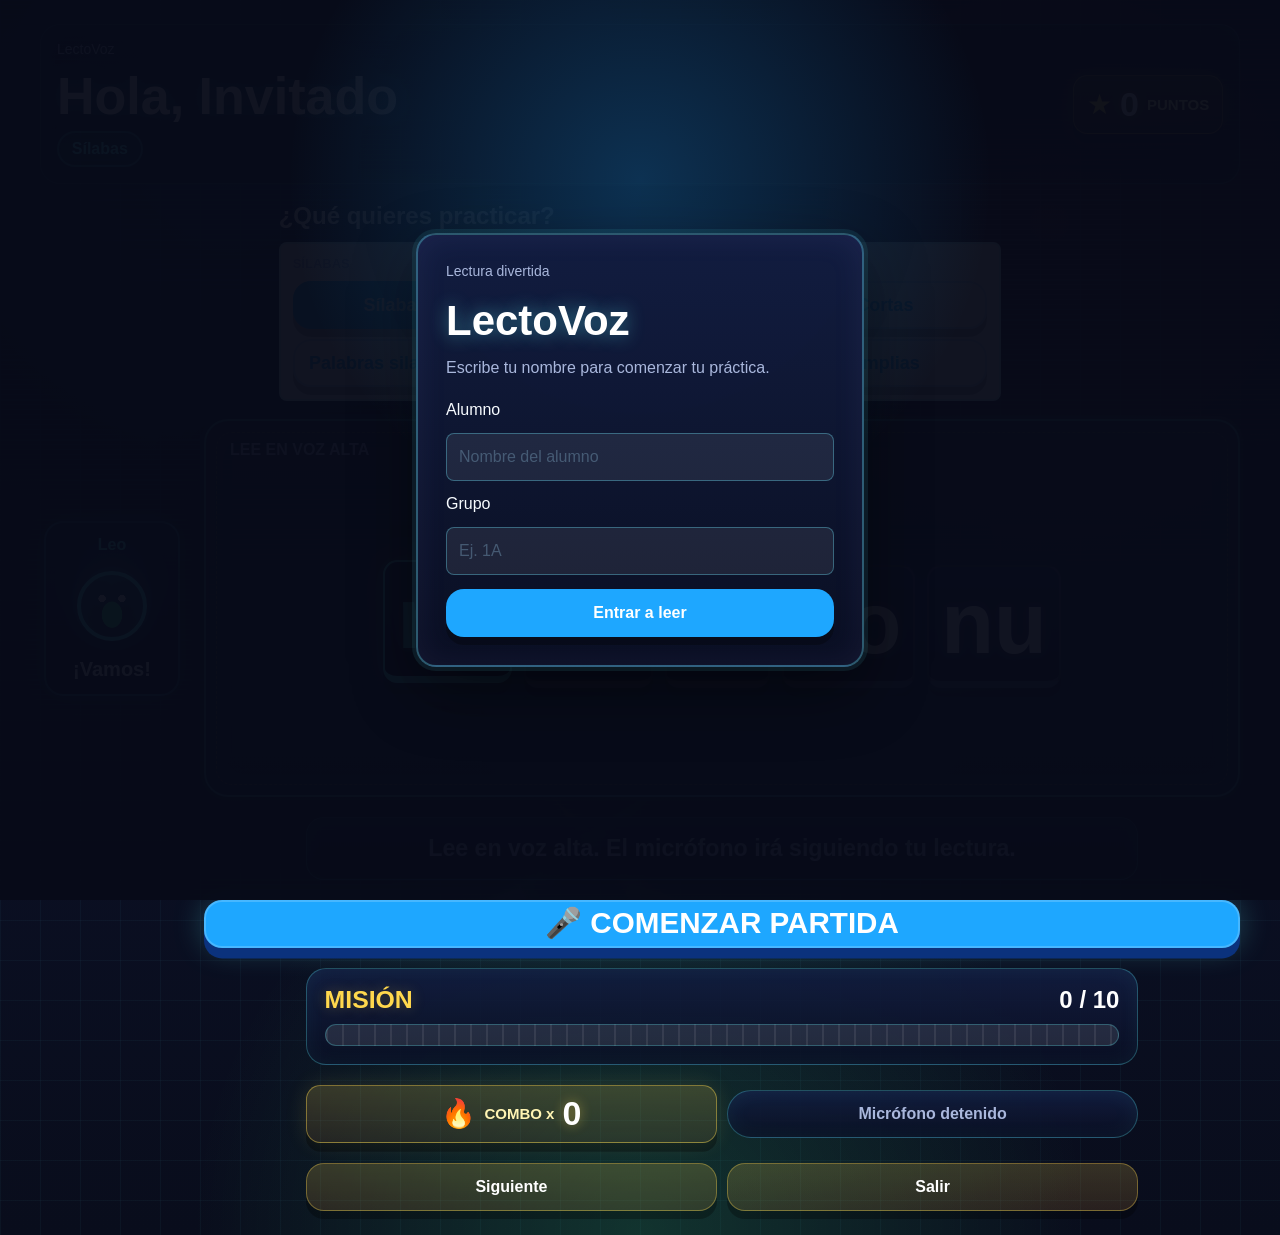
==== commit 43c52c75: "Fix Spanish UTF-8 text handling" ====
--- a/index.html
+++ b/index.html
@@ -11,7 +11,7 @@
       <form class="login-card" id="login-form">
         <p class="eyebrow">Lectura divertida</p>
         <h1>LectoVoz</h1>
-        <p class="login-copy">Escribe tu nombre para comenzar tu practica.</p>
+        <p class="login-copy">Escribe tu nombre para comenzar tu práctica.</p>
         <label for="student-name">Alumno</label>
         <input id="student-name" autocomplete="name" required placeholder="Nombre del alumno" />
         <label for="student-group">Grupo</label>
@@ -23,9 +23,9 @@
     <section class="calibration-screen hidden" id="calibration-screen" aria-labelledby="calibration-title">
       <div class="calibration-card">
         <p class="eyebrow">Antes de jugar</p>
-        <h1 id="calibration-title">Calibremos el microfono</h1>
+        <h1 id="calibration-title">Calibremos el micrófono</h1>
         <p class="login-copy" id="calibration-instruction">
-          Primero escuchare el ambiente. Despues lee unas muestras cortas para afinar la deteccion.
+          Primero escucharé el ambiente. Después lee unas muestras cortas para afinar la detección.
         </p>
         <div class="calibration-target" id="calibration-target">Silencio</div>
         <div class="calibration-progress">
@@ -33,12 +33,12 @@
           <div class="meter" aria-hidden="true"><div id="calibration-meter-fill"></div></div>
         </div>
         <p class="calibration-status" id="calibration-status" role="status">
-          Presiona comenzar para permitir el microfono.
+          ¿Listo? Presiona comenzar para permitir el micrófono.
         </p>
         <div class="calibration-actions">
-          <button class="primary" id="calibration-start-btn" type="button">Permitir microfono y calibrar</button>
+          <button class="primary" id="calibration-start-btn" type="button">Permitir micrófono y calibrar</button>
           <button class="primary" id="calibration-record-btn" type="button" hidden>Escuchar muestra</button>
-          <button class="secondary" id="calibration-skip-btn" type="button">Saltar calibracion</button>
+          <button class="secondary" id="calibration-skip-btn" type="button">Saltar calibración</button>
         </div>
       </div>
     </section>
@@ -49,7 +49,7 @@
           <div class="student-greeting">
             <p class="eyebrow">LectoVoz</p>
             <h1 id="app-title">Hola, <span id="current-student">Invitado</span></h1>
-            <p class="activity-pill" id="current-activity">Silabas</p>
+            <p class="activity-pill" id="current-activity">Sílabas</p>
           </div>
           <div class="student-score" aria-label="Puntos obtenidos">
             <span aria-hidden="true">&#9733;</span>
@@ -62,8 +62,8 @@
           <h2 id="practice-title">¿Qué quieres practicar?</h2>
           <div class="practice-category-grid">
             <div class="practice-category">
-              <strong>SILABAS</strong>
-              <button class="practice-option active" type="button" data-practice-level="syllables">Silabas</button>
+              <strong>SÍLABAS</strong>
+              <button class="practice-option active" type="button" data-practice-level="syllables">Sílabas</button>
               <button class="practice-option" type="button" data-practice-level="segmentedWords">Palabras silabeadas</button>
             </div>
             <div class="practice-category">
@@ -94,7 +94,7 @@
           </div>
 
           <p class="feedback" id="feedback" role="status">
-            Presiona comenzar y permite el microfono. Despues lee en voz alta.
+            Presiona comenzar y permite el micrófono. Después lee en voz alta.
           </p>
           <div class="heard-transcript" id="heard-feedback" hidden>
             Escuch&eacute;: <strong></strong>
@@ -107,7 +107,7 @@
 
           <section class="student-progress" aria-labelledby="goal-title">
             <div class="goal-row">
-              <h2 id="goal-title">MISION</h2>
+              <h2 id="goal-title">MISIÓN</h2>
               <span id="session-progress-text">0 / 10</span>
             </div>
             <div class="meter" aria-hidden="true">
@@ -121,7 +121,7 @@
               <small>COMBO x</small>
               <strong id="streak-count">0</strong>
             </div>
-            <div class="status" id="mic-status">Microfono detenido</div>
+            <div class="status" id="mic-status">Micrófono detenido</div>
           </div>
 
           <div class="controls student-controls">
@@ -132,7 +132,7 @@
           <section class="mission-card" id="mission-card" hidden aria-live="polite">
             <div>
               <p class="mission-icon" aria-hidden="true">&#127881;</p>
-              <h2>&#127942; MISION COMPLETADA</h2>
+              <h2>&#127942; MISIÓN COMPLETADA</h2>
               <p>Hiciste <strong id="mission-count">0</strong> ejercicios y ganaste <strong id="mission-score">0</strong> puntos.</p>
               <p>&iexcl;Muy bien! Tu lectura sigue subiendo de nivel.</p>
             </div>
@@ -148,7 +148,7 @@
         <div class="level-row">
           <label for="level-select">Nivel</label>
           <select id="level-select">
-            <option value="syllables">Silabas</option>
+            <option value="syllables">Sílabas</option>
             <option value="segmentedWords">Palabras silabeadas</option>
             <option value="simpleWords">Palabras simples</option>
             <option value="complexWords">Palabras complejas</option>
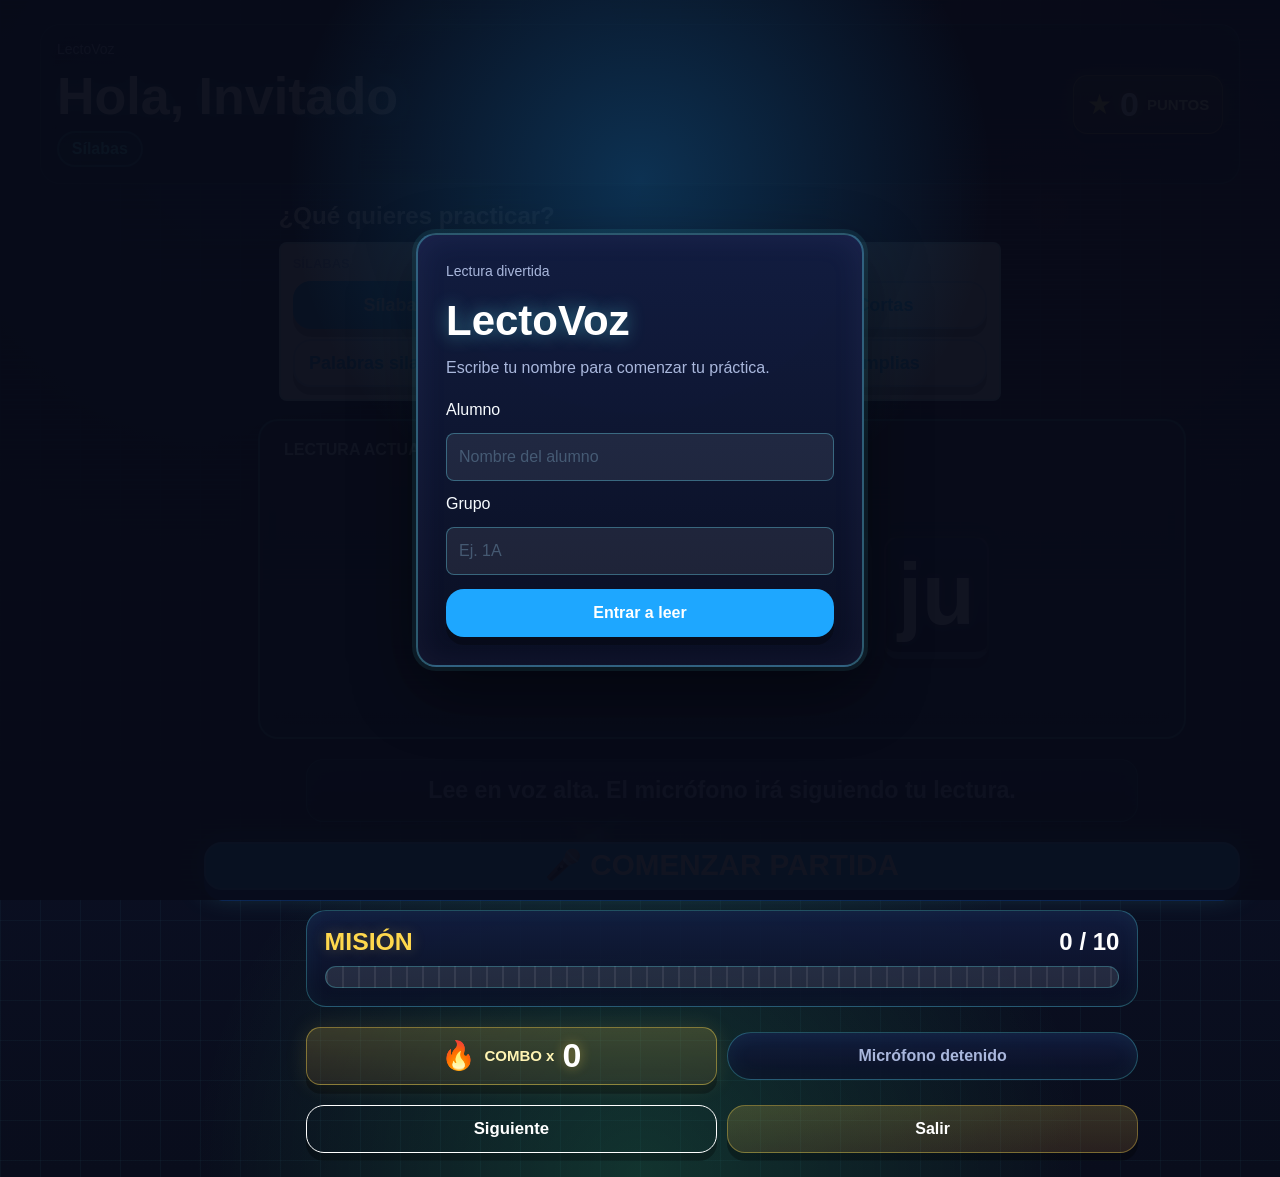
==== commit 4dd62ebc: "Fix voice sampler ZIP download" ====
--- a/index.html
+++ b/index.html
@@ -80,16 +80,8 @@
         </section>
 
         <div class="student-reader reader" aria-live="polite">
-          <div class="leo-space" aria-hidden="true">
-            <div class="leo-placeholder">
-              <span class="leo-name">Leo</span>
-              <span class="leo-face"></span>
-              <small>&iexcl;Vamos!</small>
-            </div>
-          </div>
-
           <div class="prompt-shell" id="reading-card">
-            <p class="read-label">Lee en voz alta</p>
+            <p class="read-label">Lectura actual</p>
             <div id="prompt" class="prompt"></div>
           </div>
 
--- a/styles.css
+++ b/styles.css
@@ -2621,30 +2621,39 @@
   font-weight: 900;
 }
 
+.student-reader {
+  justify-items: center;
+}
+
+.leo-space,
+.leo-placeholder,
+.leo-name,
+.leo-face {
+  display: none;
+}
+
 .student-page .prompt-shell {
+  width: min(100%, 58rem);
+  min-height: clamp(12rem, 38vh, 20rem);
   border: 2px solid rgba(93, 247, 255, 0.42);
-  border-radius: clamp(1rem, 5vw, 1.5rem);
+  border-radius: clamp(0.9rem, 4vw, 1.25rem);
   background:
-    linear-gradient(180deg, rgba(255, 255, 255, 0.055), rgba(255, 255, 255, 0.018)),
-    radial-gradient(circle at 50% 42%, rgba(30, 167, 255, 0.16), transparent 55%),
+    linear-gradient(180deg, rgba(255, 255, 255, 0.065), rgba(255, 255, 255, 0.02)),
     var(--student-panel);
   box-shadow:
-    0 0 0 0.22rem rgba(93, 247, 255, 0.055),
-    0 1.3rem 3rem rgba(0, 0, 0, 0.38),
-    inset 0 0 2rem rgba(93, 247, 255, 0.08);
+    0 1rem 2.4rem rgba(0, 0, 0, 0.34),
+    inset 0 0 1.4rem rgba(93, 247, 255, 0.06);
 }
 
 .student-page .prompt-shell::before {
-  display: block;
-  inset: 0.65rem;
-  border: 1px dashed rgba(255, 216, 77, 0.23);
-  border-radius: 1rem;
+  display: none;
 }
 
 .read-label {
-  color: var(--student-muted);
+  color: #dbeafe;
   text-transform: uppercase;
   letter-spacing: 0;
+  font-weight: 900;
 }
 
 .student-page .chunk {
@@ -2888,6 +2897,7 @@
   --sampler-line: #d8e1ee;
   --sampler-blue: #2457d6;
   --sampler-green: #16794c;
+  --sampler-red: #c62828;
   --sampler-yellow: #b77900;
   margin: 0;
   min-height: 100vh;
@@ -3077,6 +3087,42 @@
   opacity: 0.48;
 }
 
+.sampler-finish-bar {
+  display: flex;
+  justify-content: flex-end;
+  margin-bottom: 18px;
+}
+
+.sampler-finish-button {
+  min-height: 48px;
+  border: 2px solid var(--sampler-red);
+  border-radius: 8px;
+  padding: 0 18px;
+  background: #fff;
+  color: var(--sampler-red);
+  font-weight: 900;
+}
+
+.sampler-finish-confirm {
+  border: 1px solid rgba(198, 40, 40, 0.28);
+  border-radius: 8px;
+  margin-bottom: 16px;
+  padding: 14px;
+  background: #fff5f5;
+  color: var(--sampler-ink);
+}
+
+.sampler-finish-confirm p {
+  margin: 0 0 12px;
+  font-weight: 800;
+}
+
+.sampler-finish-confirm div {
+  display: flex;
+  flex-wrap: wrap;
+  gap: 10px;
+}
+
 .sampler-progress-row {
   border-bottom: 1px solid var(--sampler-line);
   padding-bottom: 14px;
@@ -3141,7 +3187,41 @@
 }
 
 .sampler-actions {
+  display: grid;
+  grid-template-columns: minmax(220px, 360px);
   justify-content: center;
+  justify-items: stretch;
+}
+
+.sampler-actions button {
+  min-height: 58px;
+}
+
+#record-btn.sampler-main-record {
+  min-height: 96px;
+  border-color: var(--sampler-green);
+  background: var(--sampler-green);
+  color: #fff;
+  font-size: clamp(1.6rem, 6vw, 2.4rem);
+  letter-spacing: 0;
+}
+
+#record-btn.sampler-main-record.is-recording {
+  border-color: var(--sampler-red);
+  background: var(--sampler-red);
+}
+
+#play-btn,
+#retry-btn,
+#next-btn {
+  width: 100%;
+  font-size: 1.05rem;
+}
+
+#next-btn {
+  border-color: var(--sampler-blue);
+  background: var(--sampler-blue);
+  color: #fff;
 }
 
 .sampler-tech {
@@ -3185,4 +3265,10 @@
   .sampler-link {
     width: 100%;
   }
-}
+
+  .sampler-finish-bar,
+  .sampler-finish-confirm div {
+    align-items: stretch;
+    flex-direction: column;
+  }
+}
